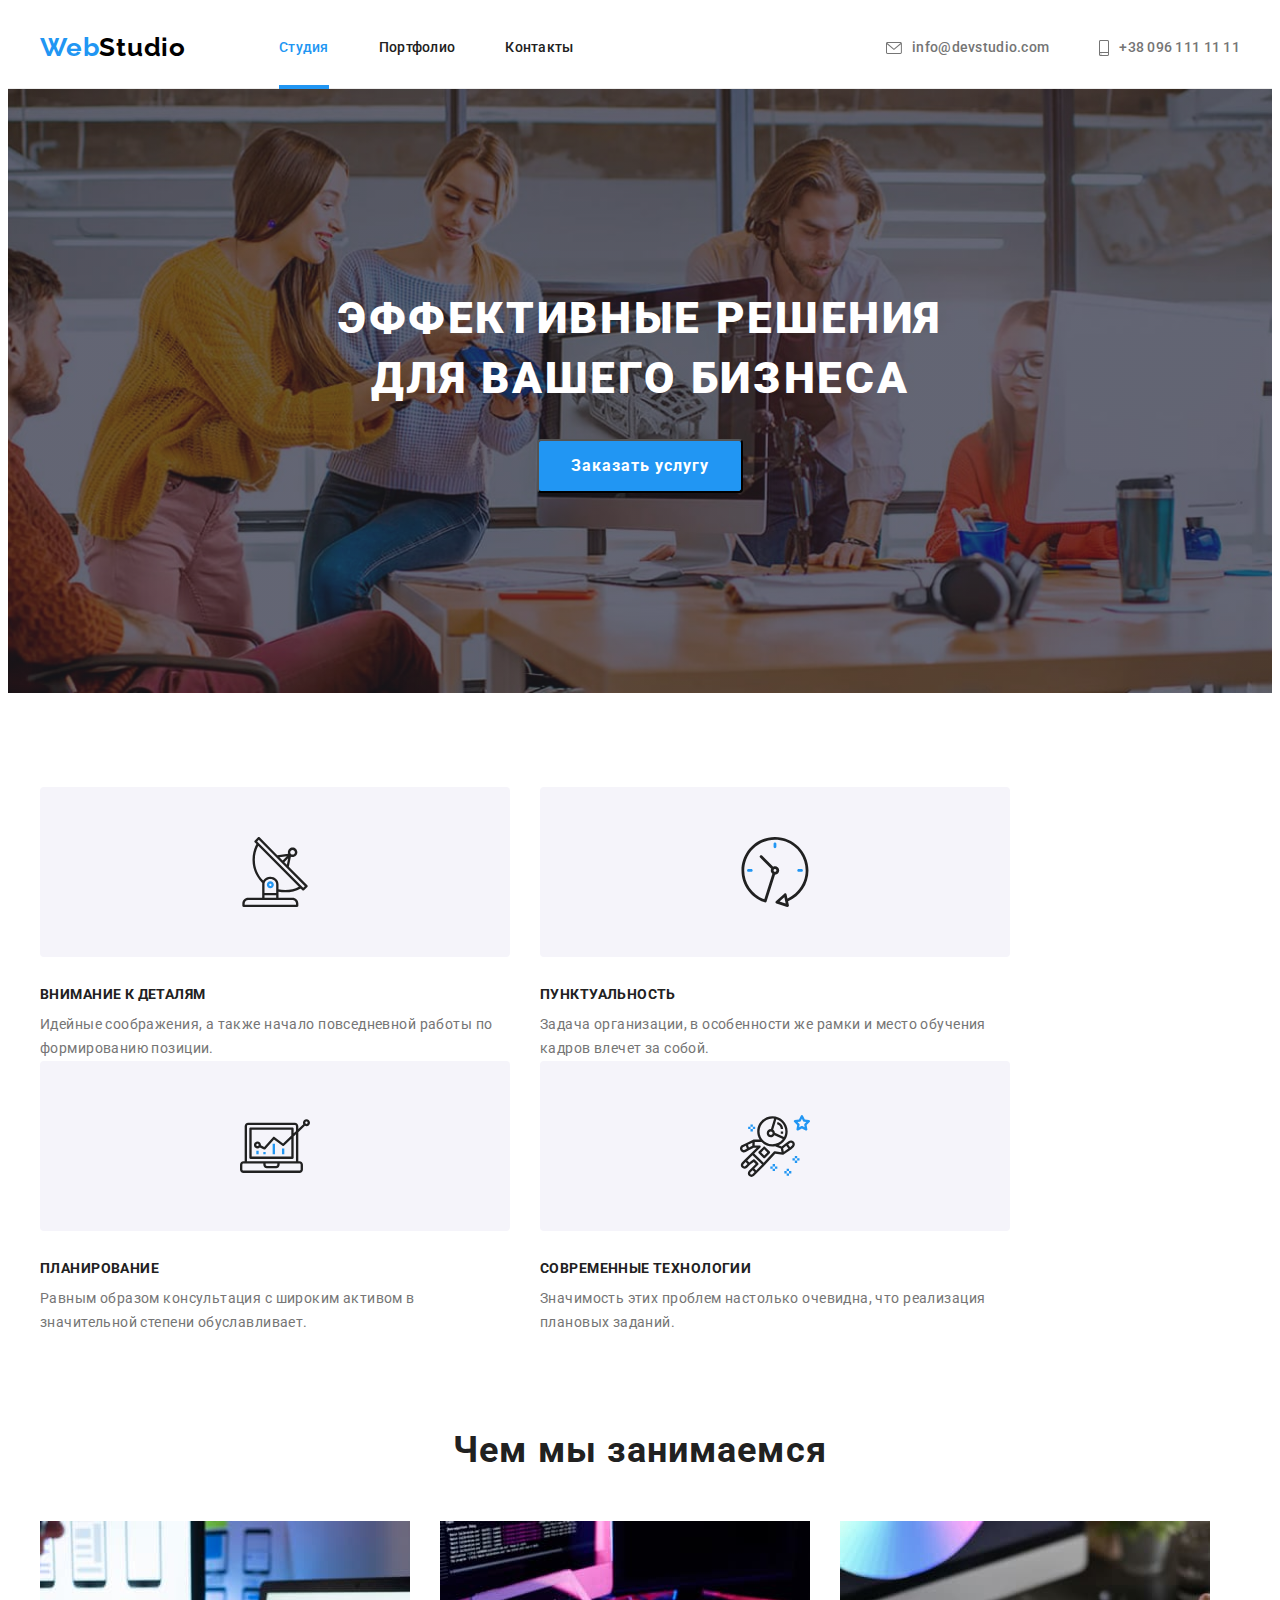
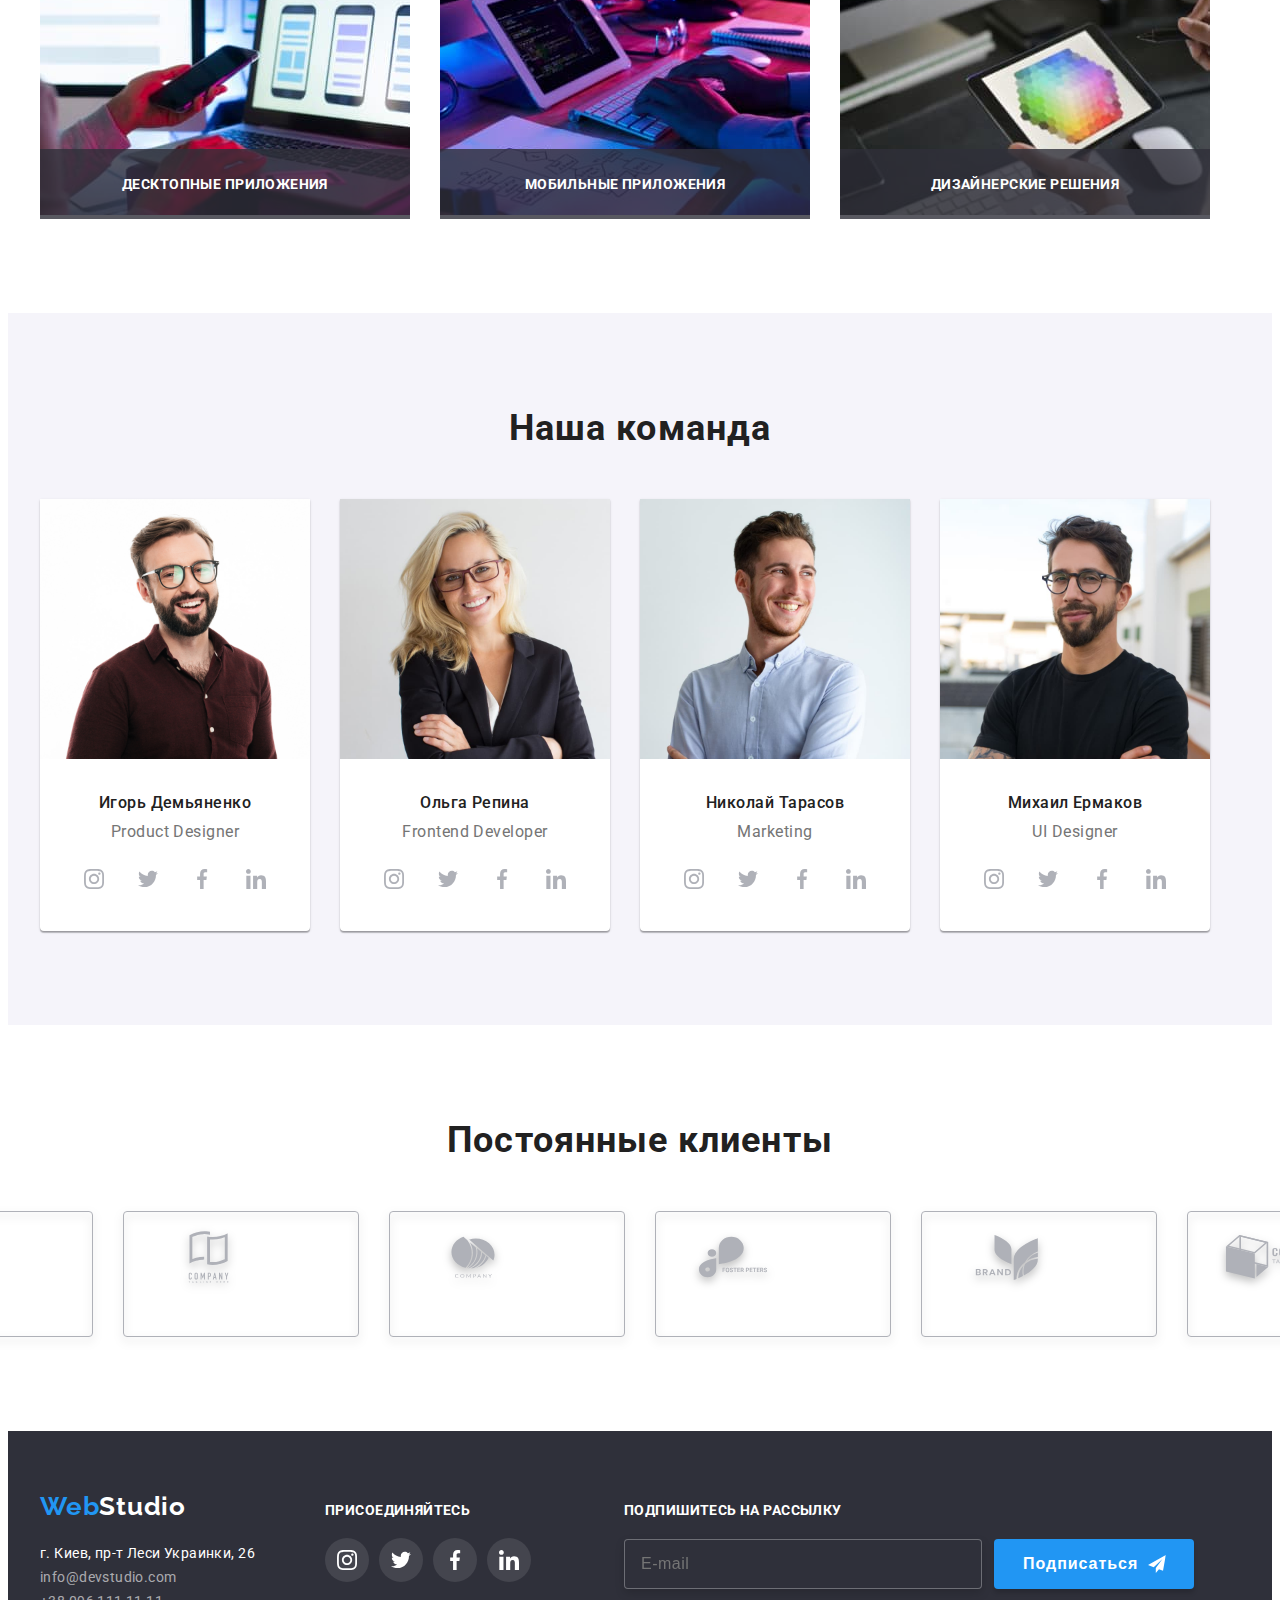
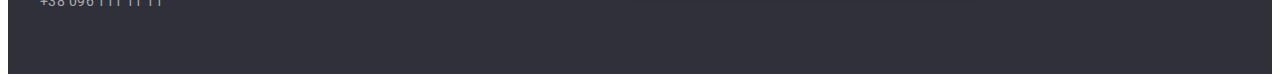
==== index.html @ 53270a5e "HW7begining" ====
<!DOCTYPE html>
<html lang="ru">
  <head>
    <meta charset="UTF-8" />
    <meta http-equiv="X-UA-Compatible" content="IE=edge" />
    <meta name="viewport" content="width=device-width, initial-scale=1.0" />
    <title>Git rules!</title>
    <link rel="preconnect" href="https://fonts.googleapis.com" />
    <link rel="preconnect" href="https://fonts.gstatic.com" crossorigin />
    <link
      href="https://fonts.googleapis.com/css2?family=Raleway:wght@700&family=Roboto:wght@400;500;700;900&display=swap"
      rel="stylesheet"
    />
    <link
      rel="stylesheet"
      href="https://cdnjs.cloudflare.com/ajax/libs/modern-normalize/1.1.0/modern-normalize.min.css"
      integrity="sha512-wpPYUAdjBVSE4KJnH1VR1HeZfpl1ub8YT/NKx4PuQ5NmX2tKuGu6U/JRp5y+Y8XG2tV+wKQpNHVUX03MfMFn9Q=="
      crossorigin="anonymous"
      referrerpolicy="no-referrer"
    />
    <link rel="stylesheet" href="./css/style.css" />
  </head>

  <body>
    <header class="header">
      <div class="container">
        <nav class="header-navigation">
          <a lang="en" href="" class="header-logo-web link"
            >Web<span class="header-logo-studio link">Studio</span>
          </a>
          <ul class="header-list list">
            <li class="header-item"><a class="header-studio link" href="">Студия</a></li>
            <li class="header-item">
              <a class="header-potfolio link" href="./portfolio.html">Портфолио</a>
            </li>
            <li class="header-item"><a class="header-contact link" href="">Контакты</a></li>
          </ul>
        </nav>
        <ul class="header-right list">
          <li class="header-right-item">
            <a class="header-email link" href="mailto:info@devstudio.com">
              <svg class="header-icons" width="16" height="12">
                <use class="envelope" href="./images/icons.svg#icon-envelope"></use>
              </svg>
              info@devstudio.com</a
            >
          </li>
          <li class="header-right-item">
            <a class="header-tel link" href="tel:+380961111111">
              <svg class="header-icons" width="10" height="16">
                <use class="smartphone" href="./images/icons.svg#icon-smartphone"></use>
              </svg>
              +38 096 111 11 11</a
            >
          </li>
        </ul>
      </div>
    </header>
    <main>
      <section class="hero">
        <h1 class="hero-title">Эффективные решения для вашего бизнеса</h1>
        <button class="hero-button" type="button" data-modal-open>Заказать услугу</button>
      </section>
      <section class="peculiarities">
        <div class="container">
          <ul class="peculiarities-list">
            <li class="peculiarities-main list">
              <div class="icons-peculiarities list">
                <svg class="icons">
                  <use class="antenna" href="./images/icons.svg#icon-antenna"></use>
                </svg>
              </div>
              <h3 class="peculiarities-main-title">Внимание к деталям</h3>
              <p class="peculiarities-main-title-org">
                Идейные соображения, а также начало повседневной работы по формированию позиции.
              </p>
            </li>
            <li class="peculiarities-main list">
              <div class="icons-peculiarities list">
                <svg class="icons">
                  <use class="clock" href="./images/icons.svg#icon-clock"></use>
                </svg>
              </div>
              <h3 class="peculiarities-main-title">Пунктуальность</h3>
              <p class="peculiarities-main-title-org">
                Задача организации, в особенности же рамки и место обучения кадров влечет за собой.
              </p>
            </li>
            <li class="peculiarities-main list">
              <div class="icons-peculiarities list">
                <svg class="icons">
                  <use class="diagram" href="./images/icons.svg#icon-diagram"></use>
                </svg>
              </div>
              <h3 class="peculiarities-main-title">Планирование</h3>
              <p class="peculiarities-main-title-org">
                Равным образом консультация с широким активом в значительной степени обуславливает.
              </p>
            </li>
            <li class="peculiarities-main list">
              <div class="icons-peculiarities list">
                <svg class="icons">
                  <use class="astronaut" href="./images/icons.svg#icon-astronaut"></use>
                </svg>
              </div>
              <h3 class="peculiarities-main-title">Современные технологии</h3>
              <p class="peculiarities-main-title-org">
                Значимость этих проблем настолько очевидна, что реализация плановых заданий.
              </p>
            </li>
          </ul>
        </div>
      </section>
      <section class="doing">
        <div class="container">
          <h2 class="doing-title">Чем мы занимаемся</h2>
          <ul class="doing-image list">
            <li class="doing-image-pictures">
              <img src="./images/doing/img1.jpg" alt="Разработка сайта" width="370" height="294" />
              <h3 class="doing-kind">Десктопные приложения</h3>
            </li>
            <li class="doing-image-pictures">
              <img src="./images/doing/img2.jpg" alt="Дизайн" width="370" height="294" />
              <h3 class="doing-kind">Мобильные приложения</h3>
            </li>
            <li class="doing-image-pictures">
              <img src="./images/doing/img3.jpg" alt="Графика и цвет" width="370" height="294" />
              <h3 class="doing-kind">Дизайнерские решения</h3>
            </li>
          </ul>
        </div>
      </section>
      <section class="team">
        <div class="container">
          <h2 class="team-title">Наша команда</h2>
          <ul class="team-worker list">
            <li class="team-worker-about">
              <img
                class="cards-workers"
                src="./images/team/demyanenko.jpg"
                alt="Игорь Демьяненко"
                width="270"
                height="260"
              />
              <div class="name-function-worker">
                <h3 class="team-worker-about-name">Игорь Демьяненко</h3>
                <p class="team-worker-function" lang="en">Product Designer</p>
                <ul class="worker-socials">
                  <li class="socials-item list">
                    <a class="socials-link link" href="">
                      <svg class="socials-icons" width="20" height="20">
                        <use class="instagram" href="./images/icons.svg#icon-instagram"></use>
                      </svg>
                    </a>
                  </li>
                  <li class="socials-item list">
                    <a class="socials-link link" href="">
                      <svg class="socials-icons" width="20" height="20">
                        <use class="twitter" href="./images/icons.svg#icon-twitter"></use>
                      </svg>
                    </a>
                  </li>
                  <li class="socials-item list">
                    <a class="socials-link link" href="">
                      <svg class="socials-icons" width="20" height="20">
                        <use class="facebook" href="./images/icons.svg#icon-facebook"></use>
                      </svg>
                    </a>
                  </li>
                  <li class="socials-item list">
                    <a class="socials-link link" href="">
                      <svg class="socials-icons" width="20" height="20">
                        <use class="linkedin" href="./images/icons.svg#icon-linkedin"></use>
                      </svg>
                    </a>
                  </li>
                </ul>
              </div>
            </li>
            <li class="team-worker-about">
              <img
                class="cards-workers"
                src="./images/team/repina.jpg"
                alt="Ольга Репина"
                width="270"
                height="260"
              />
              <div class="name-function-worker">
                <h3 class="team-worker-about-name">Ольга Репина</h3>
                <p class="team-worker-function" lang="en">Frontend Developer</p>
                <ul class="worker-socials">
                  <li class="socials-item list">
                    <a class="socials-link link" href="">
                      <svg class="socials-icons" width="20" height="20">
                        <use class="instagram" href="./images/icons.svg#icon-instagram"></use>
                      </svg>
                    </a>
                  </li>
                  <li class="socials-item list">
                    <a class="socials-link link" href="">
                      <svg class="socials-icons" width="20" height="20">
                        <use class="twitter" href="./images/icons.svg#icon-twitter"></use>
                      </svg>
                    </a>
                  </li>
                  <li class="socials-item list">
                    <a class="socials-link link" href="">
                      <svg class="socials-icons" width="20" height="20">
                        <use class="facebook" href="./images/icons.svg#icon-facebook"></use>
                      </svg>
                    </a>
                  </li>
                  <li class="socials-item list">
                    <a class="socials-link link" href="">
                      <svg class="socials-icons" width="20" height="20">
                        <use class="linkedin" href="./images/icons.svg#icon-linkedin"></use>
                      </svg>
                    </a>
                  </li>
                </ul>
              </div>
            </li>
            <li class="team-worker-about">
              <img
                class="cards-workers"
                src="./images/team/tarasov.jpg"
                alt="Николай Тарасов"
                width="270"
                height="260"
              />
              <div class="name-function-worker">
                <h3 class="team-worker-about-name">Николай Тарасов</h3>
                <p class="team-worker-function" lang="en">Marketing</p>
                <ul class="worker-socials">
                  <li class="socials-item list">
                    <a class="socials-link link" href="">
                      <svg class="socials-icons" width="20" height="20">
                        <use class="instagram" href="./images/icons.svg#icon-instagram"></use>
                      </svg>
                    </a>
                  </li>
                  <li class="socials-item list">
                    <a class="socials-link link" href="">
                      <svg class="socials-icons" width="20" height="20">
                        <use class="twitter" href="./images/icons.svg#icon-twitter"></use>
                      </svg>
                    </a>
                  </li>
                  <li class="socials-item list">
                    <a class="socials-link link" href="">
                      <svg class="socials-icons" width="20" height="20">
                        <use class="facebook" href="./images/icons.svg#icon-facebook"></use>
                      </svg>
                    </a>
                  </li>
                  <li class="socials-item list">
                    <a class="socials-link link" href="">
                      <svg class="socials-icons" width="20" height="20">
                        <use class="linkedin" href="./images/icons.svg#icon-linkedin"></use>
                      </svg>
                    </a>
                  </li>
                </ul>
              </div>
            </li>
            <li class="team-worker-about">
              <img
                class="cards-workers"
                src="./images/team/ermakov.jpg"
                alt="Михаил Ермаков"
                width="270"
                height="260"
              />
              <div class="name-function-worker">
                <h3 class="team-worker-about-name">Михаил Ермаков</h3>
                <p class="team-worker-function" lang="en">UI Designer</p>
                <ul class="worker-socials">
                  <li class="socials-item list">
                    <a class="socials-link link" href="">
                      <svg class="socials-icons" width="20" height="20">
                        <use class="instagram" href="./images/icons.svg#icon-instagram"></use>
                      </svg>
                    </a>
                  </li>
                  <li class="socials-item list">
                    <a class="socials-link link" href="">
                      <svg class="socials-icons" width="20" height="20">
                        <use class="twitter" href="./images/icons.svg#icon-twitter"></use>
                      </svg>
                    </a>
                  </li>
                  <li class="socials-item list">
                    <a class="socials-link link" href="">
                      <svg class="socials-icons" width="20" height="20">
                        <use class="facebook" href="./images/icons.svg#icon-facebook"></use>
                      </svg>
                    </a>
                  </li>
                  <li class="socials-item list">
                    <a class="socials-link link" href="">
                      <svg class="socials-icons" width="20" height="20">
                        <use class="linkedin" href="./images/icons.svg#icon-linkedin"></use>
                      </svg>
                    </a>
                  </li>
                </ul>
              </div>
            </li>
          </ul>
        </div>
      </section>
      <section class="clients">
        <div class="container">
          <h2 class="clients-title">Постоянные клиенты</h2>
          <ul class="clients-icons list">
            <li class="clients-icons-cards">
              <a class="clients-icons-number" href="">
                <svg class="clients-icons-number-cards">
                  <use class="one" href="./images/icons.svg#icon-one"></use>
                </svg>
              </a>
            </li>
            <li class="clients-icons-cards">
              <a class="clients-icons-number" href="">
                <svg class="clients-icons-number-cards">
                  <use class="two" href="./images/icons.svg#icon-two"></use>
                </svg>
              </a>
            </li>
            <li class="clients-icons-cards">
              <a class="clients-icons-number" href="">
                <svg class="clients-icons-number-cards">
                  <use class="three" href="./images/icons.svg#icon-three"></use>
                </svg>
              </a>
            </li>
            <li class="clients-icons-cards">
              <a class="clients-icons-number" href="">
                <svg class="clients-icons-number-cards">
                  <use class="four" href="./images/icons.svg#icon-four"></use>
                </svg>
              </a>
            </li>
            <li class="clients-icons-cards">
              <a class="clients-icons-number" href="">
                <svg class="clients-icons-number-cards">
                  <use class="five" href="./images/icons.svg#icon-five"></use>
                </svg>
              </a>
            </li>
            <li class="clients-icons-cards">
              <a class="clients-icons-number" href="">
                <svg class="clients-icons-number-cards">
                  <use class="six" href="./images/icons.svg#icon-six"></use>
                </svg>
              </a>
            </li>
          </ul>
        </div>
      </section>
    </main>
    <footer class="footer">
      <div class="footer-logo-together container">
        <div class="footer-logo">
          <a lang="en" href="" class="footer-logo-web link"
            >Web<span class="footer-logo-studio link">Studio</span>
          </a>
          <address class="footer-adress">
            <ul class="footer-adress list">
              <li class="footer-item">
                <a
                  class="footer-adress-map link"
                  href="https://goo.gl/maps/Y9BvovTNRjRQ5Cvj7"
                  target="_blank"
                  rel="noreferrer noopener"
                  >г. Киев, пр-т Леси Украинки, 26</a
                >
              </li>
              <li class="footer-item">
                <a class="footer-email link" href="mailto:info@devstudio.com">info@devstudio.com</a>
              </li>
              <li class="footer-item">
                <a class="footer-tel link" href="tel:+380961111111">+38 096 111 11 11</a>
              </li>
            </ul>
          </address>
        </div>
        <div class="footer-together">
          <p class="together-title">присоединяйтесь</p>
          <ul class="together-socials">
            <li class="together-item list">
              <a class="together-link link" href="">
                <svg class="together-icons" width="20" height="20">
                  <use class="instagram" href="./images/icons.svg#icon-instagram"></use>
                </svg>
              </a>
            </li>
            <li class="together-item list">
              <a class="together-link link" href="">
                <svg class="together-icons" width="20" height="20">
                  <use class="twitter" href="./images/icons.svg#icon-twitter"></use>
                </svg>
              </a>
            </li>
            <li class="together-item list">
              <a class="together-link link" href="">
                <svg class="together-icons" width="20" height="20">
                  <use class="facebook" href="./images/icons.svg#icon-facebook"></use>
                </svg>
              </a>
            </li>
            <li class="together-item list">
              <a class="together-link link" href="">
                <svg class="together-icons" width="20" height="20">
                  <use class="linkedin" href="./images/icons.svg#icon-linkedin"></use>
                </svg>
              </a>
            </li>
          </ul>
        </div>
        <div class="subscribe">
          <p class="subscribe-text">Подпишитесь на рассылку</p>
          <div class="subscribe-contact">
            <input type="email" class="subscribe-email" placeholder="E-mail" />
            <button type="submit" class="subscribe-button">
              Подписаться
              <svg class="subscribe-icons" width="24" height="24">
                <use class="telegramsend" href="./images/icons.svg#icon-telegramsend"></use>
              </svg>
            </button>
          </div>
        </div>
      </div>
    </footer>
    <div class="backdrop is-hidden" data-modal is-hidden>
      <div class="modal">
        <button type="button" class="open" data-modal-close>
          <svg class="open-modal">
            <use class="icon-close" href="./images/icons.svg#icon-close"></use>
          </svg>
        </button>
        <form action="#" class="modal-form">
          <p class="modal-text">Оставьте свои данные, мы вам перезвоним</p>
          <div class="modal-form-field">
            <label for="input-name" class="modal-form-label">Имя</label>
            <span class="input-wrap">
              <input type="text" id="input-name" class="modal-form-input" name="user-name" />
              <svg class="modal-form-icon">
                <use class="modal-form-person" href="./images/icons.svg#icon-person"></use>
              </svg>
            </span>
          </div>
          <div class="modal-form-field">
            <label for="input-tel" class="modal-form-label">Телефон</label>
            <span class="input-wrap">
              <input type="tel" id="input-tel" class="modal-form-input" name="user-tel" />
              <svg class="modal-form-icon">
                <use class="modal-form-phone" href="./images/icons.svg#icon-phone"></use>
              </svg>
            </span>
          </div>
          <div class="modal-form-field">
            <label for="input-email" class="modal-form-label">Почта</label>
            <span class="input-wrap">
              <input type="email" id="input-email" class="modal-form-input" name="user-email" />
              <svg class="modal-form-icon">
                <use class="modal-form-email" href="./images/icons.svg#icon-email"></use>
              </svg>
            </span>
          </div>
          <div class="modal-form-field">
            <label for="comment" class="modal-form-comment">Комментарий</label>
            <textarea
              name="modal-comment"
              id="comment"
              placeholder="Введите текст"
              class="modal-comment"
            ></textarea>
          </div>
          <div class="modal-form-checkbox">
            <input type="checkbox" id="check" name="policy" class="checkbox" />
            <label for="check" class="check">
              <span class="icon-check">
                <svg class="modal-icon-check" width="11" height="8">
                  <use class="modal-check" href="./images/icons.svg#icon-vector"></use>
                </svg>
              </span>
              Соглашаюсь с рассылкой и принимаю
              <a href="" class="check-contract">Условия договора</a></label
            >
          </div>
          <button type="submit" class="modal-button-submit">Отправить</button>
        </form>
      </div>
    </div>
    <script src="./js/modal.js"></script>
  </body>
</html>
---- css/style.css ----
:root {
  --main-title-colore: #ffffff;
  --second-title-color: #212121;
  --main-text-color: #757575;
  --accent-color: #2196f3;
  --timing-function: cubic-bezier(0.4, 0, 0.2, 1);
  --time: 250ms;
}
body {
  font-family: 'Roboto', sans-serif;
  color: var(--main-text-color);
}
p,
h1,
h2,
h3,
h4,
h5,
h6,
ul {
  margin-top: 0;
  margin-bottom: 0;
}
ul {
  padding-left: 0;
}
.list {
  list-style: none;
}
.link {
  text-decoration: none;
}
.container {
  width: 1200px;
  padding-left: 15px;
  padding-right: 15px;
  margin: 0 auto;
}
/*-----HEADER--- */
.header {
  border-bottom: 1px solid #ececec;
}
.header .container {
  display: flex;
  align-items: center;
  padding-top: 0;
  padding-bottom: 0;
}
.header-navigation {
  display: flex;
  align-items: center;
}
.header-list {
  display: flex;
  margin-left: 93px;
}
.header-right {
  display: flex;
  margin-left: auto;
}
.header-list .header-item:not(:last-child) {
  margin-right: 50px;
}
.header-item .link {
  display: block;
  padding-top: 32px;
  padding-bottom: 32px;
}
.header-potfolio:hover,
.header-potfolio:focus,
.header-contact:hover,
.header-contact:focus,
.header-studio-second:hover,
.header-studio-second:focus {
  color: var(--accent-color);
}
.header-potfolio,
.header-contact,
.header-studio-second {
  transition: color var(--time) var(--timing-function);
}
.header-right .header-right-item + .header-right-item {
  margin-left: 50px;
}
.header-logo-web {
  font-family: Raleway;
  font-weight: 700;
  font-size: 26px;
  padding-top: 24px;
  padding-bottom: 25px;
  line-height: 1.19;
  letter-spacing: 0.03em;
  color: #2196f3;
}
.header-logo-studio {
  font-family: Raleway;
  font-weight: 700;
  font-size: 26px;
  padding-top: 24px;
  padding-bottom: 25px;
  line-height: 1.19;
  letter-spacing: 0.03em;
  color: #000000;
}
.header-studio {
  position: relative;
  font-weight: 500;
  font-size: 14px;
  line-height: 1.14;
  padding-top: 32px;
  padding-bottom: 32px;
  letter-spacing: 0.02em;
  color: #2196f3;
}
.header-studio::after {
  content: '';
  position: absolute;
  left: 0px;
  bottom: -1px;
  display: block;
  width: 100%;
  height: 4px;
  background-color: var(--accent-color);
}
.header-studio-second {
  font-weight: 500;
  font-size: 14px;
  padding-top: 32px;
  padding-bottom: 32px;
  line-height: 1.14;
  letter-spacing: 0.02em;
  color: #212121;
}
.header-potfolio {
  font-weight: 500;
  font-size: 14px;
  padding-top: 32px;
  padding-bottom: 32px;
  line-height: 1.14;
  letter-spacing: 0.02em;
  color: #212121;
}
.header-potfolio-second {
  position: relative;
  font-weight: 500;
  font-size: 14px;
  padding-top: 32px;
  padding-bottom: 32px;
  line-height: 1.14;
  letter-spacing: 0.02em;
  color: #2196f3;
}
.header-potfolio-second::after {
  content: '';
  position: absolute;
  left: 0px;
  bottom: -1px;
  display: block;
  width: 100%;
  height: 4px;
  background-color: var(--accent-color);
}
.header-contact {
  font-weight: 500;
  font-size: 14px;
  line-height: 1.14;
  letter-spacing: 0.02em;
  color: #212121;
}
.envelope {
  display: block;
  fill: var(--main-text-color);
  transition: fill var(--time) var(--timing-function);
}
.smartphone {
  display: block;
  fill: var(--main-text-color);
  transition: fill var(--time) var(--timing-function);
}
.header-icons {
  margin-right: 10px;
}
.header-email {
  display: flex;
  align-items: center;
  font-weight: 500;
  font-size: 14px;
  line-height: 1.14;
  letter-spacing: 0.02em;
  color: #757575;
  padding-top: 32px;
  padding-bottom: 32px;
  transition: color var(--time) var(--timing-function);
}
.header-email:hover,
.header-email:focus,
.header-email:hover .envelope,
.header-email:focus .envelope {
  color: var(--accent-color);
  fill: currentColor;
}
.header-tel {
  display: flex;
  align-items: center;
  font-weight: 500;
  font-size: 14px;
  line-height: 1.14;
  letter-spacing: 0.02em;
  color: #757575;
  padding-top: 32px;
  padding-bottom: 32px;
  transition: color var(--time) var(--timing-function);
}
.header-tel:hover,
.header-tel:focus,
.header-tel:hover .smartphone,
.header-tel:focus .smartphone {
  color: var(--accent-color);
  fill: currentColor;
}
/*----HERO----*/
.hero {
  max-width: 1600px;
  padding-top: 200px;
  padding-bottom: 200px;
  background-image: linear-gradient(rgba(47, 48, 58, 0.4), rgba(47, 48, 58, 0.4)),
    url(../images/hero.jpg);
  background-repeat: no-repeat;
  background-position: center;
  background-size: cover;
  margin-left: auto;
  margin-right: auto;
}
.hero-title {
  font-weight: 900;
  font-size: 44px;
  line-height: 1.36;
  display: block;
  text-align: center;
  width: 696px;
  height: 120px;
  margin-left: auto;
  margin-right: auto;
  margin-bottom: 30px;
  justify-content: center;
  letter-spacing: 0.06em;
  text-transform: uppercase;
  color: var(--main-title-colore);
}
.hero-button {
  background-color: #2196f3;
  font-weight: 700;
  font-size: 16px;
  line-height: 1.87;
  display: block;
  margin-left: auto;
  margin-right: auto;
  text-align: center;
  justify-content: center;
  padding: 10px 32px;
  letter-spacing: 0.06em;
  color: var(--main-title-colore);
  border-radius: 4px;
  cursor: pointer;
  font-family: inherit;
  transition: background-color var(--time) var(--timing-function);
}
.hero-button:hover,
.hero-button:focus {
  background-color: #188ce8;
}
/*-----Peculiarities-----*/
.peculiarities {
  padding-top: 94px;
  padding-bottom: 94px;
}
.peculiarities-list {
  display: flex;
  flex-wrap: wrap;
  margin-left: -30px;
}
.peculiarities-list > .peculiarities-main {
  flex-basis: calc(100% / 4 - 30px);
  margin-left: 30px;
}
.icons-peculiarities {
  display: flex;
  height: 120px;
  width: 270px;
  align-items: center;
  justify-content: center;
  border-radius: 4px;
  background-color: #f5f4fa;
  padding: 25px 100px;
  margin-bottom: 30px;
}
.icons {
  display: block;
  width: 70px;
  height: 70px;
}
.peculiarities-main-title {
  font-weight: 700;
  font-size: 14px;
  line-height: 1.14;
  margin-bottom: 10px;
  letter-spacing: 0.03em;
  text-transform: uppercase;
  color: var(--second-title-color);
}
.peculiarities-main-title-org {
  font-size: 14px;
  line-height: 1.71;
  letter-spacing: 0.03em;
}
/*----MAIN-BUTTONS-AND-PROJECTS----*/
.main-buttons {
  padding-top: 94px;
  padding-bottom: 94px;
}
.main-buttons-list {
  display: flex;
  align-items: center;
  justify-content: center;
  margin-bottom: 50px;
}
.main-buttons-item:not(:first-child) {
  margin-left: 8px;
}
.main-buttons-item {
  transition: box-shadow var(--time) var(--timing-function);
}
.main-button-all {
  background-color: #2196f3;
  font-weight: 500;
  font-size: 16px;
  padding: 6px 22px;
  line-height: 1.62;
  text-align: center;
  letter-spacing: 0.03em;
  border-radius: 4px;
  border: 0px;
  color: #ffffff;
  cursor: pointer;
  font-family: inherit;
}
.main-button-other {
  background-color: #f5f4fa;
  font-family: inherit;
  font-weight: 500;
  font-size: 16px;
  padding: 6px 22px;
  line-height: 1.62;
  text-align: center;
  letter-spacing: 0.03em;
  border: 0px;
  border-radius: 4px;
  color: var(--second-title-color);
  cursor: pointer;
  transition: color var(--time) var(--timing-function);
  transition: background-color var(--time) var(--timing-function);
}
.main-buttons-item:hover,
.main-buttons-item:focus {
  box-shadow: 0px 3px 1px rgba(0, 0, 0, 0.1), 0px 1px 2px rgba(0, 0, 0, 0.08),
    0px 2px 2px rgba(0, 0, 0, 0.12);
}
.main-button-other:hover,
.main-button-other:focus {
  color: var(--main-title-colore);
  background-color: var(--accent-color);
}
.projects-list {
  display: flex;
  flex-wrap: wrap;
  margin-left: -30px;
  margin-top: -30px;
}
.projects-list .projects-information {
  flex-basis: calc (100% / 3 - 30px);
  margin-left: 30px;
  margin-top: 30px;
}
.projects-cards {
  display: block;
  max-width: 100%;
}
.cards-name {
  padding: 20px 24px;
  border-right: 1px solid #eeeeee;
  border-bottom: 1px solid #eeeeee;
  border-left: 1px solid #eeeeee;
}
.projects-name {
  font-weight: 700;
  font-size: 18px;
  line-height: 2;
  letter-spacing: 0.06em;
  color: var(--second-title-color);
}
.projects-type {
  font-size: 16px;
  line-height: 1.87;
  letter-spacing: 0.03em;
  color: var(--main-text-color);
}
.projects-information-link {
  display: block;
  transition: box-shadow var(--time) var(--timing-function);
}
.projects-information-link:hover,
.projects-information-link:focus {
  box-shadow: 0px 1px 1px rgba(0, 0, 0, 0.12), 0px 4px 4px rgba(0, 0, 0, 0.06),
    1px 4px 6px rgba(0, 0, 0, 0.16);
}
.projects-cards-text {
  position: relative;
  overflow: hidden;
}
.projects-information-text {
  position: absolute;
  top: 0;
  height: 100%;
  font-size: 18px;
  line-height: 1.56;
  letter-spacing: 0.03em;
  color: var(--main-title-colore);
  background-color: rgba(33, 150, 243, 0.9);
  padding: 63px 24px;
  overflow: auto;
  transform: translateY(100%);
  transition: transform var(--time) var(--timing-function);
}
.projects-information-link:hover .projects-information-text {
  transform: translateY(0%);
}
/*----DOING-----*/
.doing {
  padding-bottom: 94px;
}
.doing-title {
  font-weight: 700;
  font-size: 36px;
  margin-bottom: 50px;
  line-height: 1.17;
  text-align: center;
  letter-spacing: 0.03em;
  color: var(--second-title-color);
}
.doing-image {
  display: flex;
}
.doing-image .doing-image-pictures:not(:first-child) {
  margin-left: 30px;
}
.doing-image-pictures {
  position: relative;
  display: block;
}
.doing-kind {
  position: absolute;
  bottom: 0;
  display: flex;
  justify-content: center;
  align-items: center;
  font-weight: 700;
  font-size: 14px;
  line-height: 16px;
  text-align: center;
  letter-spacing: 0.03em;
  text-transform: uppercase;
  color: var(--main-title-colore);
  background-color: rgba(47, 48, 58, 0.8);
  width: 370px;
  height: 70px;
}
/*---TEAM----*/
.team {
  padding-top: 94px;
  padding-bottom: 94px;
  background: #f5f4fa;
}
.team-title,
.clients-title {
  font-weight: 700;
  font-size: 36px;
  margin-bottom: 50px;
  line-height: 1.17;
  text-align: center;
  letter-spacing: 0.03em;
  color: var(--second-title-color);
}
.team-worker {
  display: flex;
}
.team-worker .team-worker-about:not(:first-child) {
  margin-left: 30px;
}
.team-worker-about {
  background: #ffffff;
  box-shadow: 0px 1px 3px rgba(0, 0, 0, 0.12), 0px 1px 1px rgba(0, 0, 0, 0.14),
    0px 2px 1px rgba(0, 0, 0, 0.2);
  border-radius: 0px 0px 4px 4px;
}
.name-function-worker {
  padding-top: 30px;
  padding-bottom: 30px;
}
.team-worker-about-name {
  font-weight: 500;
  font-size: 16px;
  margin-bottom: 10px;
  line-height: 1.19;
  text-align: center;
  letter-spacing: 0.03em;
  color: var(--second-title-color);
}
.team-worker-function {
  font-size: 16px;
  line-height: 1.19;
  text-align: center;
  letter-spacing: 0.03em;
  margin-bottom: 16px;
}
.worker-socials {
  display: flex;
  justify-content: center;
}
.socials-item:not(:last-child) {
  margin-right: 10px;
}
.socials-icons {
  fill: #afb1b8;
  transition: fill var(--time) var(--timing-function);
}
.socials-link:hover .socials-icons,
.socials-link:focus .socials-icons {
  fill: var(--main-title-colore);
}
.socials-link:hover,
.socials-link:focus {
  background-color: var(--accent-color);
}
.socials-item {
  width: 44px;
  height: 44px;
}
.socials-link {
  display: flex;
  align-items: center;
  justify-content: center;
  width: 100%;
  height: 100%;
  border-radius: 50%;
  background-color: #ffffff;
  transition: background-color var(--time) var(--timing-function);
}
.clients {
  padding-top: 94px;
  padding-bottom: 94px;
}
.clients-icons {
  display: flex;
  justify-content: center;
  align-items: center;
}
.clients-icons > .clients-icons-cards:not(:first-child) {
  margin-left: 30px;
}
.clients-icons-number {
  display: block;
  width: 170px;
  height: 92px;
  padding: 16px 32px;
  border: 1px solid #afb1b8;
  filter: drop-shadow(0px 4px 4px rgba(0, 0, 0, 0.25));
  border-radius: 4px;
  transition: border-color var(--time) var(--timing-function);
}
.one,
.two,
.three,
.four,
.five,
.six {
  transition: fill var(--time) var(--timing-function);
}
.clients-icons-number-cards {
  display: block;
  width: 106px;
  height: 60px;
  fill: #afb1b8;
}
.clients-icons-number:hover,
.clients-icons-number:focus {
  border-color: var(--accent-color);
}
.clients-icons-number:hover .one,
.clients-icons-number:hover .two,
.clients-icons-number:hover .three,
.clients-icons-number:hover .four,
.clients-icons-number:hover .five,
.clients-icons-number:hover .six,
.clients-icons-number:focus .one,
.clients-icons-number:focus .two,
.clients-icons-number:focus .three,
.clients-icons-number:focus .four,
.clients-icons-number:focus .five,
.clients-icons-number:focus .six {
  fill: var(--accent-color);
}

/*----FOOTER----*/
.footer {
  padding-top: 60px;
  padding-bottom: 60px;
  background-color: #2f303a;
}
.footer-logo-web {
  display: block;
  margin-bottom: 20px;
}
.footer-logo-web {
  font-family: Raleway;
  font-weight: 700;
  font-size: 26px;
  line-height: 1.19;
  letter-spacing: 0.03em;
  color: #2196f3;
}
.footer-logo-studio {
  font-family: Raleway;
  font-weight: 700;
  font-size: 26px;
  line-height: 1.19;
  letter-spacing: 0.03em;
  color: #ffffff;
}
.footer-adress {
  font-style: normal;
}
.footer-adress-map {
  font-size: 14px;
  line-height: 1.71;
  margin-bottom: 9px;
  letter-spacing: 0.03em;
  color: var(--main-title-colore);
}
.footer-email {
  font-size: 14px;
  line-height: 1.71;
  margin-bottom: 9px;
  letter-spacing: 0.03em;
  color: rgba(255, 255, 255, 0.6);
}
.footer-tel {
  font-size: 14px;
  line-height: 1.71;
  letter-spacing: 0.03em;
  color: rgba(255, 255, 255, 0.6);
}
.footer-logo-together {
  display: flex;
  align-items: baseline;
}
.footer-together {
  margin-left: 70px;
}
.together-title {
  font-weight: 700;
  font-size: 14px;
  line-height: 16px;
  letter-spacing: 0.03em;
  text-transform: uppercase;
  margin-bottom: 20px;
  color: var(--main-title-colore);
}
.together-socials {
  display: flex;
}
.together-item:not(:first-child) {
  margin-left: 10px;
}
.together-icons {
  fill: var(--main-title-colore);
}
.together-link {
  display: flex;
  align-items: center;
  justify-content: center;
  border-radius: 50%;
  background-color: #ffffff1a;
  width: 44px;
  height: 44px;
  justify-content: center;
  transition: background-color var(--time) var(--timing-function);
}
.together-link:hover,
.together-link:focus {
  background-color: var(--accent-color);
}
.subscribe {
  margin-left: 93px;
}
.subscribe-text {
  margin-bottom: 20px;
  font-weight: 700;
  font-size: 14px;
  line-height: 1.14;
  letter-spacing: 0.03em;
  text-transform: uppercase;
  color: var(--main-title-colore);
}
.subscribe-contact {
  display: flex;
}
.subscribe-email {
  width: 358px;
  height: 50px;
  font-size: 16px;
  line-height: 1.25;
  display: flex;
  align-items: center;
  letter-spacing: 0.03em;
  color: rgba(255, 255, 255, 0.6);
  border: 1px solid rgba(255, 255, 255, 0.3);
  box-sizing: border-box;
  filter: drop-shadow(0px 4px 4px rgba(0, 0, 0, 0.15));
  border-radius: 4px;
  background-color: #2f303a;
  padding: 15px 16px;
}
.subscribe-email:focus-within {
  border-color: var(--accent-color);
  outline: none;
}
.subscribe-button {
  width: 200px;
  height: 50px;
  margin-left: 12px;
  font-weight: bold;
  font-size: 16px;
  line-height: 1.87;
  display: flex;
  align-items: center;
  text-align: center;
  letter-spacing: 0.06em;
  color: var(--main-title-colore);
  background-color: var(--accent-color);
  box-shadow: 0px 4px 4px rgba(0, 0, 0, 0.15);
  border-radius: 4px;
  padding: 10px 28px 10px 29px;
  cursor: pointer;
  border: none;
}
.subscribe-icons {
  margin-left: 10px;
}
/*MODAL*/

.backdrop {
  position: fixed;
  height: 100vh;
  width: 100vw;
  top: 0;
  background-color: rgba(23, 26, 36, 0.2);
  transition: opacity var(--time) var(--timing-function),
    visibility var(--time) var(--timing-function);
}
.modal {
  position: absolute;
  width: 528px;
  min-height: 581px;
  left: 50%;
  top: 50%;
  transform: translate(-50%, -50%);
  padding: 40px;
  background-color: var(--main-title-colore);
  box-shadow: 0px 1px 3px rgba(0, 0, 0, 0.12), 0px 1px 1px rgba(0, 0, 0, 0.14),
    0px 2px 1px rgba(0, 0, 0, 0.2);
  border-radius: 4px;
}
.open {
  position: absolute;
  display: flex;
  justify-content: center;
  align-items: center;
  width: 30px;
  height: 30px;
  border: 1px solid #0000001a;
  border-radius: 50%;
  top: 14px;
  right: 14px;
  cursor: pointer;
  background-color: transparent;
  transition: fill var(--time) var(--timing-function);
}
.open-modal {
  display: block;
  justify-content: center;
  align-items: center;
  width: 18px;
  height: 18px;
}
.icon-close {
  position: absolute;
  padding: 6px;
  width: 11px;
  height: 11px;
}
.open:focus,
.open:hover {
  fill: var(--accent-color);
}
.backdrop.is-hidden {
  opacity: 0;
  visibility: hidden;
  pointer-events: none;
}
.modal-text {
  font-weight: 700;
  font-size: 20px;
  line-height: 1.15;
  text-align: center;
  letter-spacing: 0.03em;
  color: var(--second-title-color);
  margin-bottom: 12px;
}
.modal-form-input {
  width: 100%;
  height: 40px;
  border: 1px solid rgba(33, 33, 33, 0.2);
  box-sizing: border-box;
  border-radius: 4px;
  padding-left: 42px;
  transition: border-color var(--time) var(--timing-function);
}
.modal-form-icon {
  transition: fill var(--time) var(--timing-function);
}
.modal-form-input:focus-within {
  border-color: var(--accent-color);
  outline: none;
}
.modal-form-input:focus + .modal-form-icon {
  fill: var(--accent-color);
}
.modal-form-field {
  position: relative;
}
.modal-form .modal-form-field:not(:last-child) {
  margin-bottom: 10px;
}
.modal-form-label {
  font-size: 12px;
  line-height: 1.17;
  letter-spacing: 0.01em;
  color: var(--main-text-color);
  margin-bottom: 4px;
}
.input-wrap {
  display: block;
  position: relative;
}
.modal-form-icon {
  position: absolute;
  width: 18px;
  height: 18px;
  left: 12px;
  top: 50%;
  transform: translateY(-50%);
  fill: var(--second-title-color);
}
.modal-form-comment {
  font-size: 12px;
  line-height: 1.17;
  letter-spacing: 0.01em;
  color: var(--main-text-color);
}
.modal-comment:focus-within {
  border-color: var(--accent-color);
  outline: none;
}
.modal-comment {
  width: 100%;
  height: 120px;
  border: 1px solid rgba(33, 33, 33, 0.2);
  box-sizing: border-box;
  border-radius: 4px;
  resize: none;
  padding: 12px 16px;
  transition: border-color var(--time) var(--timing-function);
}
.modal-comment::placeholder {
  font-size: 12px;
  line-height: 1.67;
  letter-spacing: 0.01em;
  color: rgba(117, 117, 117, 0.5);
}
.check {
  display: flex;
  align-items: center;
  font-size: 14px;
  line-height: 1.71;
  letter-spacing: 0.03em;
  color: var(--main-text-color);
}
.check-contract {
  font-size: 14px;
  line-height: 1.71;
  letter-spacing: 0.03em;
  color: var(--accent-color);
  margin-left: 3px;
}
.icon-check {
  width: 16px;
  height: 15px;
  border: 2px solid var(--second-title-color);
  border-radius: 2px;
  display: flex;
  align-items: center;
  justify-content: center;
  margin-right: 7px;
}
.checkbox:checked + .check > .icon-check {
  background-color: var(--accent-color);
  border: none;
}
.checkbox:focus + .check > .icon-check {
  background-color: var(--accent-color);
  border: none;
}
.modal-icon-check {
  fill: #ffffff;
}
.checkbox {
  position: absolute;
  border: 0;
  overflow: hidden;
  clip: rect(0 0 0 0);
}
.modal-button-submit {
  width: 200px;
  height: 50px;
  background-color: var(--accent-color);
  cursor: pointer;
  box-shadow: 0px 4px 4px rgba(0, 0, 0, 0.15);
  border-radius: 4px;
  font-weight: 700;
  font-size: 16px;
  line-height: 1.87;
  display: flex;
  display: block;
  margin-left: auto;
  margin-right: auto;
  margin-top: 30px;
  align-items: center;
  text-align: center;
  letter-spacing: 0.06em;
  font-family: inherit;
  color: var(--main-title-colore);
  padding: 10px 55px 10px 56px;
  border: none;
  transition: background-color var(--time) var(--timing-function);
}
.modal-button-submit:focus,
.modal-button-submit:hover {
  background-color: #188ce8;
}
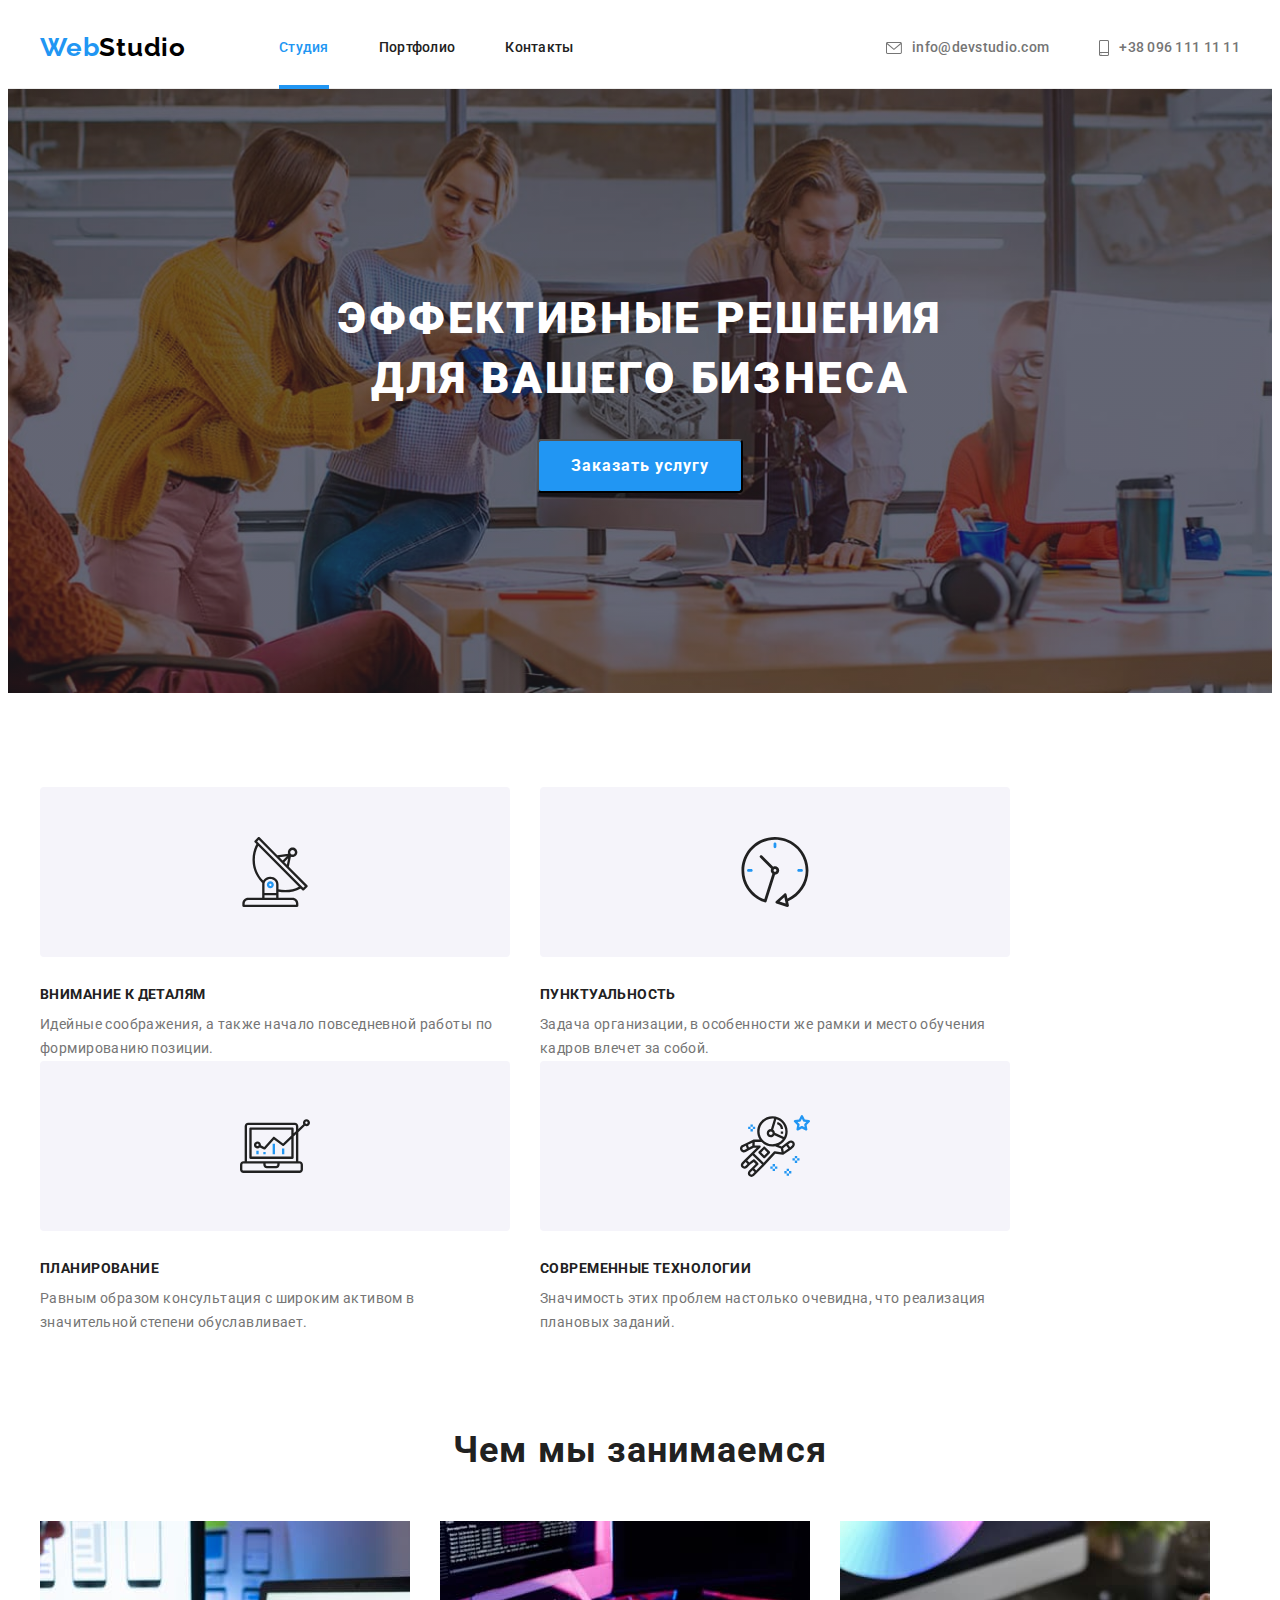
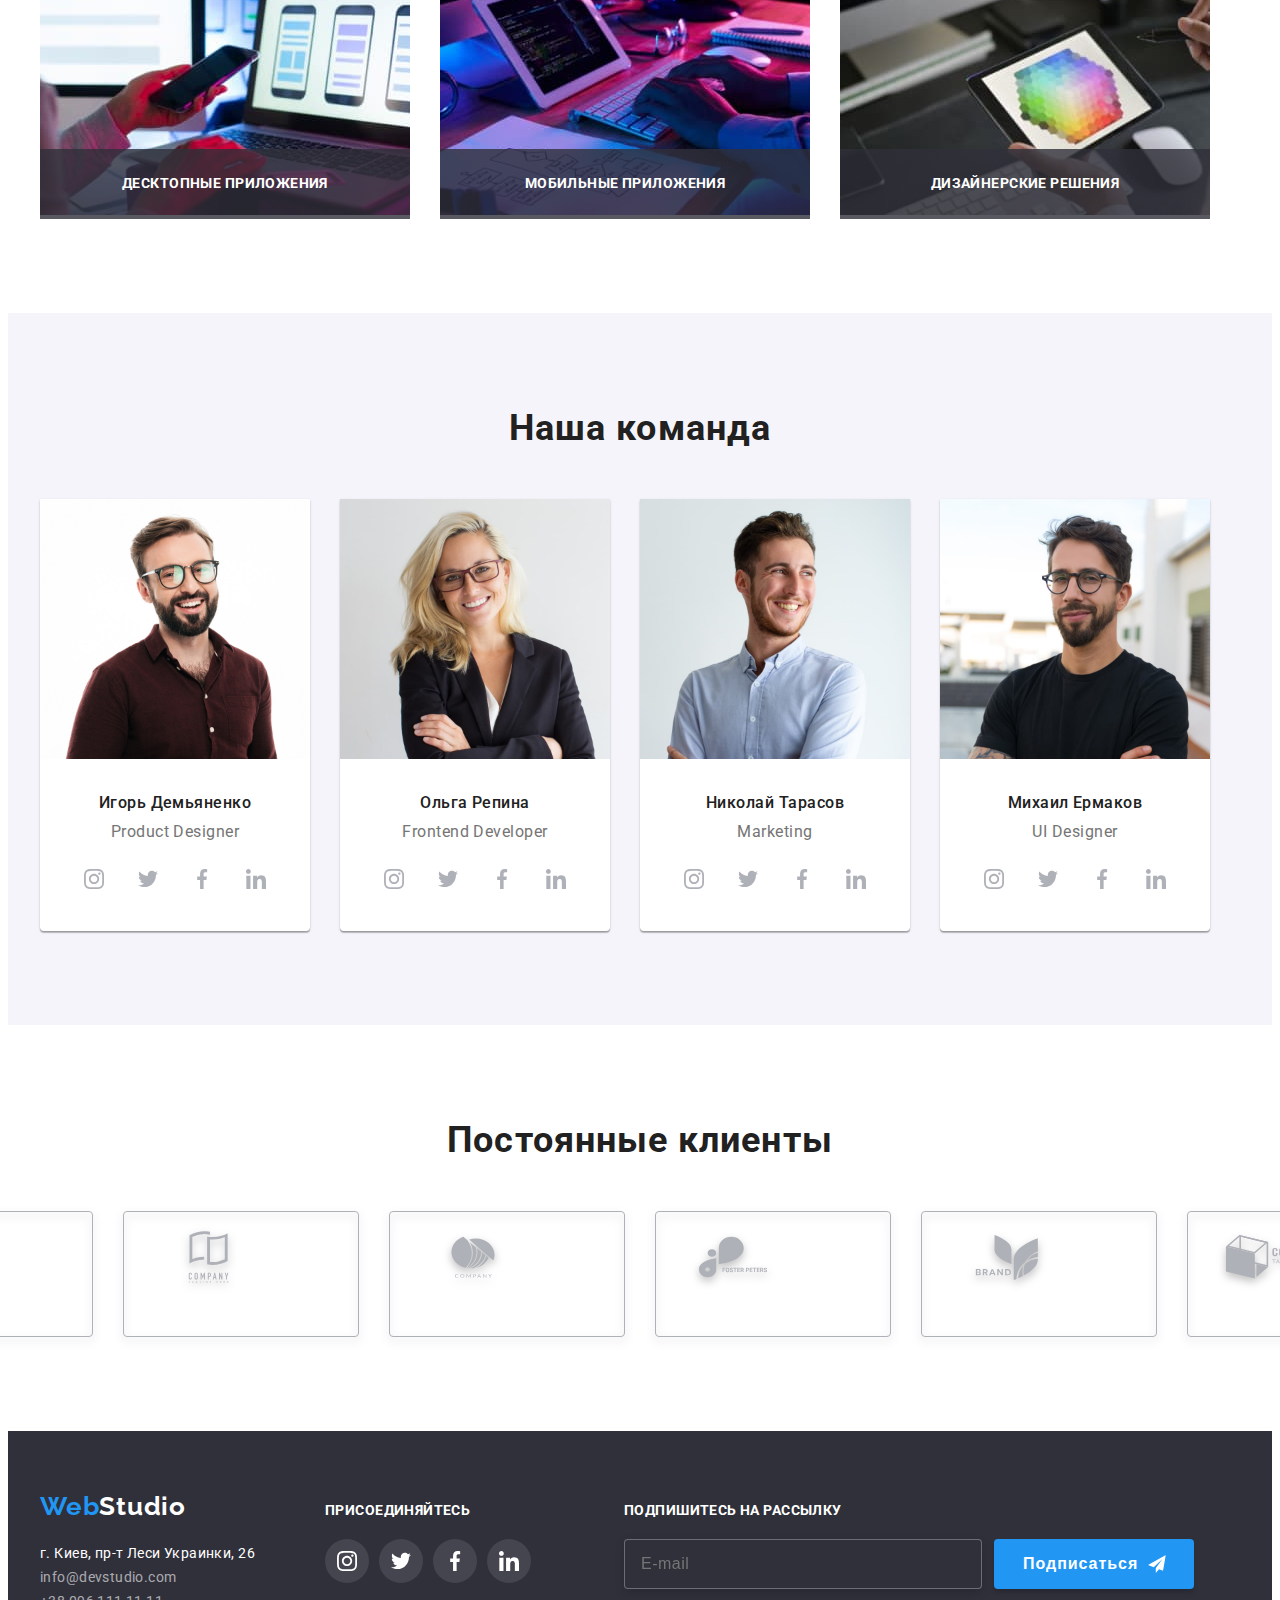
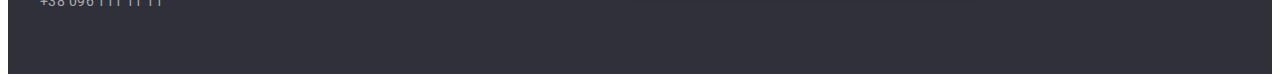
==== commit bcfd4355: "HW7" ====
--- a/index.html
+++ b/index.html
@@ -19,36 +19,36 @@
       referrerpolicy="no-referrer"
     />
     <link rel="stylesheet" href="./css/style.css" />
+    <link rel="stylesheet" href="./css/main.min.css" />
   </head>
-
   <body>
     <header class="header">
       <div class="container">
-        <nav class="header-navigation">
-          <a lang="en" href="" class="header-logo-web link"
-            >Web<span class="header-logo-studio link">Studio</span>
+        <nav class="header__navigation">
+          <a lang="en" href="" class="header__logo-web link"
+            >Web<span class="header__logo-studio link">Studio</span>
           </a>
-          <ul class="header-list list">
-            <li class="header-item"><a class="header-studio link" href="">Студия</a></li>
-            <li class="header-item">
-              <a class="header-potfolio link" href="./portfolio.html">Портфолио</a>
-            </li>
-            <li class="header-item"><a class="header-contact link" href="">Контакты</a></li>
+          <ul class="header__list list">
+            <li class="header__item"><a class="header__studio link" href="">Студия</a></li>
+            <li class="header__item">
+              <a class="header__potfolio link" href="./portfolio.html">Портфолио</a>
+            </li>
+            <li class="header__item"><a class="header__contact link" href="">Контакты</a></li>
           </ul>
         </nav>
-        <ul class="header-right list">
-          <li class="header-right-item">
-            <a class="header-email link" href="mailto:info@devstudio.com">
-              <svg class="header-icons" width="16" height="12">
-                <use class="envelope" href="./images/icons.svg#icon-envelope"></use>
+        <ul class="header__right list">
+          <li class="header__right-item">
+            <a class="header__email link" href="mailto:info@devstudio.com">
+              <svg class="header__icons" width="16" height="12">
+                <use class="icons__envelope" href="./images/icons.svg#icon-envelope"></use>
               </svg>
               info@devstudio.com</a
             >
           </li>
-          <li class="header-right-item">
-            <a class="header-tel link" href="tel:+380961111111">
-              <svg class="header-icons" width="10" height="16">
-                <use class="smartphone" href="./images/icons.svg#icon-smartphone"></use>
+          <li class="header__right-item">
+            <a class="header__tel link" href="tel:+380961111111">
+              <svg class="header__icons" width="10" height="16">
+                <use class="icons__smartphone" href="./images/icons.svg#icon-smartphone"></use>
               </svg>
               +38 096 111 11 11</a
             >
@@ -58,53 +58,53 @@
     </header>
     <main>
       <section class="hero">
-        <h1 class="hero-title">Эффективные решения для вашего бизнеса</h1>
-        <button class="hero-button" type="button" data-modal-open>Заказать услугу</button>
+        <h1 class="hero__title">Эффективные решения для вашего бизнеса</h1>
+        <button class="hero__button" type="button" data-modal-open>Заказать услугу</button>
       </section>
       <section class="peculiarities">
         <div class="container">
-          <ul class="peculiarities-list">
-            <li class="peculiarities-main list">
-              <div class="icons-peculiarities list">
-                <svg class="icons">
+          <ul class="peculiarities__list">
+            <li class="peculiarities__main list">
+              <div class="peculiarities__icons list">
+                <svg class="peculiarities__icons-icons">
                   <use class="antenna" href="./images/icons.svg#icon-antenna"></use>
                 </svg>
               </div>
-              <h3 class="peculiarities-main-title">Внимание к деталям</h3>
-              <p class="peculiarities-main-title-org">
+              <h3 class="peculiarities__main-title">Внимание к деталям</h3>
+              <p class="peculiarities__main-title-org">
                 Идейные соображения, а также начало повседневной работы по формированию позиции.
               </p>
             </li>
-            <li class="peculiarities-main list">
-              <div class="icons-peculiarities list">
-                <svg class="icons">
+            <li class="peculiarities__main list">
+              <div class="peculiarities__icons list">
+                <svg class="peculiarities__icons-icons">
                   <use class="clock" href="./images/icons.svg#icon-clock"></use>
                 </svg>
               </div>
-              <h3 class="peculiarities-main-title">Пунктуальность</h3>
-              <p class="peculiarities-main-title-org">
+              <h3 class="peculiarities__main-title">Пунктуальность</h3>
+              <p class="peculiarities__main-title-org">
                 Задача организации, в особенности же рамки и место обучения кадров влечет за собой.
               </p>
             </li>
-            <li class="peculiarities-main list">
-              <div class="icons-peculiarities list">
-                <svg class="icons">
+            <li class="peculiarities__main list">
+              <div class="peculiarities__icons list">
+                <svg class="peculiarities__icons-icons">
                   <use class="diagram" href="./images/icons.svg#icon-diagram"></use>
                 </svg>
               </div>
-              <h3 class="peculiarities-main-title">Планирование</h3>
-              <p class="peculiarities-main-title-org">
+              <h3 class="peculiarities__main-title">Планирование</h3>
+              <p class="peculiarities__main-title-org">
                 Равным образом консультация с широким активом в значительной степени обуславливает.
               </p>
             </li>
-            <li class="peculiarities-main list">
-              <div class="icons-peculiarities list">
-                <svg class="icons">
+            <li class="peculiarities__main list">
+              <div class="peculiarities__icons list">
+                <svg class="peculiarities__icons-icons">
                   <use class="astronaut" href="./images/icons.svg#icon-astronaut"></use>
                 </svg>
               </div>
-              <h3 class="peculiarities-main-title">Современные технологии</h3>
-              <p class="peculiarities-main-title-org">
+              <h3 class="peculiarities__main-title">Современные технологии</h3>
+              <p class="peculiarities__main-title-org">
                 Значимость этих проблем настолько очевидна, что реализация плановых заданий.
               </p>
             </li>
@@ -113,28 +113,28 @@
       </section>
       <section class="doing">
         <div class="container">
-          <h2 class="doing-title">Чем мы занимаемся</h2>
-          <ul class="doing-image list">
-            <li class="doing-image-pictures">
+          <h2 class="doing__title">Чем мы занимаемся</h2>
+          <ul class="doing__image list">
+            <li class="doing__image-pictures">
               <img src="./images/doing/img1.jpg" alt="Разработка сайта" width="370" height="294" />
-              <h3 class="doing-kind">Десктопные приложения</h3>
-            </li>
-            <li class="doing-image-pictures">
+              <h3 class="doing__kind">Десктопные приложения</h3>
+            </li>
+            <li class="doing__image-pictures">
               <img src="./images/doing/img2.jpg" alt="Дизайн" width="370" height="294" />
-              <h3 class="doing-kind">Мобильные приложения</h3>
-            </li>
-            <li class="doing-image-pictures">
+              <h3 class="doing__kind">Мобильные приложения</h3>
+            </li>
+            <li class="doing__image-pictures">
               <img src="./images/doing/img3.jpg" alt="Графика и цвет" width="370" height="294" />
-              <h3 class="doing-kind">Дизайнерские решения</h3>
+              <h3 class="doing__kind">Дизайнерские решения</h3>
             </li>
           </ul>
         </div>
       </section>
       <section class="team">
         <div class="container">
-          <h2 class="team-title">Наша команда</h2>
-          <ul class="team-worker list">
-            <li class="team-worker-about">
+          <h2 class="team__title">Наша команда</h2>
+          <ul class="team__worker list">
+            <li class="team__worker-about">
               <img
                 class="cards-workers"
                 src="./images/team/demyanenko.jpg"
@@ -142,34 +142,34 @@
                 width="270"
                 height="260"
               />
-              <div class="name-function-worker">
-                <h3 class="team-worker-about-name">Игорь Демьяненко</h3>
-                <p class="team-worker-function" lang="en">Product Designer</p>
-                <ul class="worker-socials">
-                  <li class="socials-item list">
-                    <a class="socials-link link" href="">
-                      <svg class="socials-icons" width="20" height="20">
+              <div class="team__name-function-worker">
+                <h3 class="team__worker-about-name">Игорь Демьяненко</h3>
+                <p class="team__worker-function" lang="en">Product Designer</p>
+                <ul class="team__worker-socials">
+                  <li class="team__socials-item list">
+                    <a class="team__socials-link link" href="">
+                      <svg class="team__socials-icons" width="20" height="20">
                         <use class="instagram" href="./images/icons.svg#icon-instagram"></use>
                       </svg>
                     </a>
                   </li>
-                  <li class="socials-item list">
-                    <a class="socials-link link" href="">
-                      <svg class="socials-icons" width="20" height="20">
+                  <li class="team__socials-item list">
+                    <a class="team__socials-link link" href="">
+                      <svg class="team__socials-icons" width="20" height="20">
                         <use class="twitter" href="./images/icons.svg#icon-twitter"></use>
                       </svg>
                     </a>
                   </li>
-                  <li class="socials-item list">
-                    <a class="socials-link link" href="">
-                      <svg class="socials-icons" width="20" height="20">
+                  <li class="team__socials-item list">
+                    <a class="team__socials-link link" href="">
+                      <svg class="team__socials-icons" width="20" height="20">
                         <use class="facebook" href="./images/icons.svg#icon-facebook"></use>
                       </svg>
                     </a>
                   </li>
-                  <li class="socials-item list">
-                    <a class="socials-link link" href="">
-                      <svg class="socials-icons" width="20" height="20">
+                  <li class="team__socials-item list">
+                    <a class="team__socials-link link" href="">
+                      <svg class="team__socials-icons" width="20" height="20">
                         <use class="linkedin" href="./images/icons.svg#icon-linkedin"></use>
                       </svg>
                     </a>
@@ -177,7 +177,7 @@
                 </ul>
               </div>
             </li>
-            <li class="team-worker-about">
+            <li class="team__worker-about">
               <img
                 class="cards-workers"
                 src="./images/team/repina.jpg"
@@ -185,34 +185,34 @@
                 width="270"
                 height="260"
               />
-              <div class="name-function-worker">
-                <h3 class="team-worker-about-name">Ольга Репина</h3>
-                <p class="team-worker-function" lang="en">Frontend Developer</p>
-                <ul class="worker-socials">
-                  <li class="socials-item list">
-                    <a class="socials-link link" href="">
-                      <svg class="socials-icons" width="20" height="20">
+              <div class="team__name-function-worker">
+                <h3 class="team__worker-about-name">Ольга Репина</h3>
+                <p class="team__worker-function" lang="en">Frontend Developer</p>
+                <ul class="team__worker-socials">
+                  <li class="team__socials-item list">
+                    <a class="team__socials-link link" href="">
+                      <svg class="team__socials-icons" width="20" height="20">
                         <use class="instagram" href="./images/icons.svg#icon-instagram"></use>
                       </svg>
                     </a>
                   </li>
-                  <li class="socials-item list">
-                    <a class="socials-link link" href="">
-                      <svg class="socials-icons" width="20" height="20">
+                  <li class="team__socials-item list">
+                    <a class="team__socials-link link" href="">
+                      <svg class="team__socials-icons" width="20" height="20">
                         <use class="twitter" href="./images/icons.svg#icon-twitter"></use>
                       </svg>
                     </a>
                   </li>
-                  <li class="socials-item list">
-                    <a class="socials-link link" href="">
-                      <svg class="socials-icons" width="20" height="20">
+                  <li class="team__socials-item list">
+                    <a class="team__socials-link link" href="">
+                      <svg class="team__socials-icons" width="20" height="20">
                         <use class="facebook" href="./images/icons.svg#icon-facebook"></use>
                       </svg>
                     </a>
                   </li>
-                  <li class="socials-item list">
-                    <a class="socials-link link" href="">
-                      <svg class="socials-icons" width="20" height="20">
+                  <li class="team__socials-item list">
+                    <a class="team__socials-link link" href="">
+                      <svg class="team__socials-icons" width="20" height="20">
                         <use class="linkedin" href="./images/icons.svg#icon-linkedin"></use>
                       </svg>
                     </a>
@@ -220,7 +220,7 @@
                 </ul>
               </div>
             </li>
-            <li class="team-worker-about">
+            <li class="team__worker-about">
               <img
                 class="cards-workers"
                 src="./images/team/tarasov.jpg"
@@ -228,34 +228,34 @@
                 width="270"
                 height="260"
               />
-              <div class="name-function-worker">
-                <h3 class="team-worker-about-name">Николай Тарасов</h3>
-                <p class="team-worker-function" lang="en">Marketing</p>
-                <ul class="worker-socials">
-                  <li class="socials-item list">
-                    <a class="socials-link link" href="">
-                      <svg class="socials-icons" width="20" height="20">
+              <div class="team__name-function-worker">
+                <h3 class="team__worker-about-name">Николай Тарасов</h3>
+                <p class="team__worker-function" lang="en">Marketing</p>
+                <ul class="team__worker-socials">
+                  <li class="team__socials-item list">
+                    <a class="team__socials-link link" href="">
+                      <svg class="team__socials-icons" width="20" height="20">
                         <use class="instagram" href="./images/icons.svg#icon-instagram"></use>
                       </svg>
                     </a>
                   </li>
-                  <li class="socials-item list">
-                    <a class="socials-link link" href="">
-                      <svg class="socials-icons" width="20" height="20">
+                  <li class="team__socials-item list">
+                    <a class="team__socials-link link" href="">
+                      <svg class="team__socials-icons" width="20" height="20">
                         <use class="twitter" href="./images/icons.svg#icon-twitter"></use>
                       </svg>
                     </a>
                   </li>
-                  <li class="socials-item list">
-                    <a class="socials-link link" href="">
-                      <svg class="socials-icons" width="20" height="20">
+                  <li class="team__socials-item list">
+                    <a class="team__socials-link link" href="">
+                      <svg class="team__socials-icons" width="20" height="20">
                         <use class="facebook" href="./images/icons.svg#icon-facebook"></use>
                       </svg>
                     </a>
                   </li>
-                  <li class="socials-item list">
-                    <a class="socials-link link" href="">
-                      <svg class="socials-icons" width="20" height="20">
+                  <li class="team__socials-item list">
+                    <a class="team__socials-link link" href="">
+                      <svg class="team__socials-icons" width="20" height="20">
                         <use class="linkedin" href="./images/icons.svg#icon-linkedin"></use>
                       </svg>
                     </a>
@@ -263,7 +263,7 @@
                 </ul>
               </div>
             </li>
-            <li class="team-worker-about">
+            <li class="team__worker-about">
               <img
                 class="cards-workers"
                 src="./images/team/ermakov.jpg"
@@ -271,34 +271,34 @@
                 width="270"
                 height="260"
               />
-              <div class="name-function-worker">
-                <h3 class="team-worker-about-name">Михаил Ермаков</h3>
-                <p class="team-worker-function" lang="en">UI Designer</p>
-                <ul class="worker-socials">
-                  <li class="socials-item list">
-                    <a class="socials-link link" href="">
-                      <svg class="socials-icons" width="20" height="20">
+              <div class="team__name-function-worker">
+                <h3 class="team__worker-about-name">Михаил Ермаков</h3>
+                <p class="team__worker-function" lang="en">UI Designer</p>
+                <ul class="team__worker-socials">
+                  <li class="team__socials-item list">
+                    <a class="team__socials-link link" href="">
+                      <svg class="team__socials-icons" width="20" height="20">
                         <use class="instagram" href="./images/icons.svg#icon-instagram"></use>
                       </svg>
                     </a>
                   </li>
-                  <li class="socials-item list">
-                    <a class="socials-link link" href="">
-                      <svg class="socials-icons" width="20" height="20">
+                  <li class="team__socials-item list">
+                    <a class="team__socials-link link" href="">
+                      <svg class="team__socials-icons" width="20" height="20">
                         <use class="twitter" href="./images/icons.svg#icon-twitter"></use>
                       </svg>
                     </a>
                   </li>
-                  <li class="socials-item list">
-                    <a class="socials-link link" href="">
-                      <svg class="socials-icons" width="20" height="20">
+                  <li class="team__socials-item list">
+                    <a class="team__socials-link link" href="">
+                      <svg class="team__socials-icons" width="20" height="20">
                         <use class="facebook" href="./images/icons.svg#icon-facebook"></use>
                       </svg>
                     </a>
                   </li>
-                  <li class="socials-item list">
-                    <a class="socials-link link" href="">
-                      <svg class="socials-icons" width="20" height="20">
+                  <li class="team__socials-item list">
+                    <a class="team__socials-link link" href="">
+                      <svg class="team__socials-icons" width="20" height="20">
                         <use class="linkedin" href="./images/icons.svg#icon-linkedin"></use>
                       </svg>
                     </a>
@@ -311,46 +311,46 @@
       </section>
       <section class="clients">
         <div class="container">
-          <h2 class="clients-title">Постоянные клиенты</h2>
-          <ul class="clients-icons list">
-            <li class="clients-icons-cards">
-              <a class="clients-icons-number" href="">
-                <svg class="clients-icons-number-cards">
+          <h2 class="clients__title">Постоянные клиенты</h2>
+          <ul class="clients__icons list">
+            <li class="clients__icons-cards">
+              <a class="clients__icons-number" href="">
+                <svg class="clients__icons-number-cards">
                   <use class="one" href="./images/icons.svg#icon-one"></use>
                 </svg>
               </a>
             </li>
-            <li class="clients-icons-cards">
-              <a class="clients-icons-number" href="">
-                <svg class="clients-icons-number-cards">
+            <li class="clients__icons-cards">
+              <a class="clients__icons-number" href="">
+                <svg class="clients__icons-number-cards">
                   <use class="two" href="./images/icons.svg#icon-two"></use>
                 </svg>
               </a>
             </li>
-            <li class="clients-icons-cards">
-              <a class="clients-icons-number" href="">
-                <svg class="clients-icons-number-cards">
+            <li class="clients__icons-cards">
+              <a class="clients__icons-number" href="">
+                <svg class="clients__icons-number-cards">
                   <use class="three" href="./images/icons.svg#icon-three"></use>
                 </svg>
               </a>
             </li>
-            <li class="clients-icons-cards">
-              <a class="clients-icons-number" href="">
-                <svg class="clients-icons-number-cards">
+            <li class="clients__icons-cards">
+              <a class="clients__icons-number" href="">
+                <svg class="clients__icons-number-cards">
                   <use class="four" href="./images/icons.svg#icon-four"></use>
                 </svg>
               </a>
             </li>
-            <li class="clients-icons-cards">
-              <a class="clients-icons-number" href="">
-                <svg class="clients-icons-number-cards">
+            <li class="clients__icons-cards">
+              <a class="clients__icons-number" href="">
+                <svg class="clients__icons-number-cards">
                   <use class="five" href="./images/icons.svg#icon-five"></use>
                 </svg>
               </a>
             </li>
-            <li class="clients-icons-cards">
-              <a class="clients-icons-number" href="">
-                <svg class="clients-icons-number-cards">
+            <li class="clients__icons-cards">
+              <a class="clients__icons-number" href="">
+                <svg class="clients__icons-number-cards">
                   <use class="six" href="./images/icons.svg#icon-six"></use>
                 </svg>
               </a>
@@ -360,71 +360,73 @@
       </section>
     </main>
     <footer class="footer">
-      <div class="footer-logo-together container">
-        <div class="footer-logo">
-          <a lang="en" href="" class="footer-logo-web link"
-            >Web<span class="footer-logo-studio link">Studio</span>
+      <div class="footer__logo-together container">
+        <div class="footer__logo">
+          <a lang="en" href="" class="footer__logo-web link"
+            >Web<span class="footer__logo-studio link">Studio</span>
           </a>
-          <address class="footer-adress">
-            <ul class="footer-adress list">
-              <li class="footer-item">
+          <address class="footer__adress">
+            <ul class="footer__adress list">
+              <li class="footer__item">
                 <a
-                  class="footer-adress-map link"
+                  class="footer__adress-map link"
                   href="https://goo.gl/maps/Y9BvovTNRjRQ5Cvj7"
                   target="_blank"
                   rel="noreferrer noopener"
                   >г. Киев, пр-т Леси Украинки, 26</a
                 >
               </li>
-              <li class="footer-item">
-                <a class="footer-email link" href="mailto:info@devstudio.com">info@devstudio.com</a>
+              <li class="footer__item">
+                <a class="footer__email link" href="mailto:info@devstudio.com"
+                  >info@devstudio.com</a
+                >
               </li>
-              <li class="footer-item">
-                <a class="footer-tel link" href="tel:+380961111111">+38 096 111 11 11</a>
+              <li class="footer__item">
+                <a class="footer__tel link" href="tel:+380961111111">+38 096 111 11 11</a>
               </li>
             </ul>
           </address>
         </div>
         <div class="footer-together">
-          <p class="together-title">присоединяйтесь</p>
-          <ul class="together-socials">
-            <li class="together-item list">
-              <a class="together-link link" href="">
-                <svg class="together-icons" width="20" height="20">
+          <p class="footer-together__title">присоединяйтесь</p>
+          <ul class="footer-together__socials">
+            <li class="footer-together__item list">
+              <a class="footer-together__link link" href="">
+                <svg class="footer-together__icons" width="20" height="20">
                   <use class="instagram" href="./images/icons.svg#icon-instagram"></use>
                 </svg>
               </a>
             </li>
-            <li class="together-item list">
-              <a class="together-link link" href="">
-                <svg class="together-icons" width="20" height="20">
+            <li class="footer-together__item list">
+              <a class="footer-together__link link" href="">
+                <svg class="footer-together__icons" width="20" height="20">
                   <use class="twitter" href="./images/icons.svg#icon-twitter"></use>
                 </svg>
               </a>
             </li>
-            <li class="together-item list">
-              <a class="together-link link" href="">
-                <svg class="together-icons" width="20" height="20">
+            <li class="footer-together__item list">
+              <a class="footer-together__link link" href="">
+                <svg class="footer-together__icons" width="20" height="20">
                   <use class="facebook" href="./images/icons.svg#icon-facebook"></use>
                 </svg>
               </a>
             </li>
-            <li class="together-item list">
-              <a class="together-link link" href="">
-                <svg class="together-icons" width="20" height="20">
+            <li class="footer-together__item list">
+              <a class="footer-together__link link" href="">
+                <svg class="footer-together__icons" width="20" height="20">
                   <use class="linkedin" href="./images/icons.svg#icon-linkedin"></use>
                 </svg>
               </a>
             </li>
           </ul>
         </div>
-        <div class="subscribe">
-          <p class="subscribe-text">Подпишитесь на рассылку</p>
-          <div class="subscribe-contact">
-            <input type="email" class="subscribe-email" placeholder="E-mail" />
-            <button type="submit" class="subscribe-button">
+        <div class="footer-subscribe">
+          <p class="footer-subscribe__text">Подпишитесь на рассылку</p>
+          <div class="footer-subscribe__contact">
+            <input type="email" class="footer-subscribe__email" placeholder="E-mail" />
+            <button type="submit" class="footer-subscribe__button">
               Подписаться
-              <svg class="subscribe-icons" width="24" height="24">
+              <svg class="footer-subscribe__icons" width="24" height="24">
                 <use class="telegramsend" href="./images/icons.svg#icon-telegramsend"></use>
               </svg>
             </button>
@@ -434,62 +436,62 @@
     </footer>
     <div class="backdrop is-hidden" data-modal is-hidden>
       <div class="modal">
-        <button type="button" class="open" data-modal-close>
-          <svg class="open-modal">
-            <use class="icon-close" href="./images/icons.svg#icon-close"></use>
+        <button type="button" class="modal__open" data-modal-close>
+          <svg class="modal__open-modal">
+            <use class="modal__icon-close" href="./images/icons.svg#icon-close"></use>
           </svg>
         </button>
-        <form action="#" class="modal-form">
-          <p class="modal-text">Оставьте свои данные, мы вам перезвоним</p>
-          <div class="modal-form-field">
-            <label for="input-name" class="modal-form-label">Имя</label>
-            <span class="input-wrap">
-              <input type="text" id="input-name" class="modal-form-input" name="user-name" />
-              <svg class="modal-form-icon">
-                <use class="modal-form-person" href="./images/icons.svg#icon-person"></use>
+        <form action="#" class="modal__form">
+          <p class="modal__text">Оставьте свои данные, мы вам перезвоним</p>
+          <div class="modal-form__field">
+            <label for="input-name" class="modal-form__label">Имя</label>
+            <span class="modal-form__input-wrap">
+              <input type="text" id="input-name" class="modal-form__input" name="user-name" />
+              <svg class="modal-form__icon">
+                <use class="modal-form__person" href="./images/icons.svg#icon-person"></use>
               </svg>
             </span>
           </div>
-          <div class="modal-form-field">
-            <label for="input-tel" class="modal-form-label">Телефон</label>
-            <span class="input-wrap">
-              <input type="tel" id="input-tel" class="modal-form-input" name="user-tel" />
-              <svg class="modal-form-icon">
-                <use class="modal-form-phone" href="./images/icons.svg#icon-phone"></use>
+          <div class="modal-form__field">
+            <label for="input-tel" class="modal-form__label">Телефон</label>
+            <span class="modal-form__input-wrap">
+              <input type="tel" id="input-tel" class="modal-form__input" name="user-tel" />
+              <svg class="modal-form__icon">
+                <use class="modal-form__phone" href="./images/icons.svg#icon-phone"></use>
               </svg>
             </span>
           </div>
-          <div class="modal-form-field">
-            <label for="input-email" class="modal-form-label">Почта</label>
-            <span class="input-wrap">
-              <input type="email" id="input-email" class="modal-form-input" name="user-email" />
-              <svg class="modal-form-icon">
-                <use class="modal-form-email" href="./images/icons.svg#icon-email"></use>
+          <div class="modal-form__field">
+            <label for="input-email" class="modal-form__label">Почта</label>
+            <span class="modal-form__input-wrap">
+              <input type="email" id="input-email" class="modal-form__input" name="user-email" />
+              <svg class="modal-form__icon">
+                <use class="modal-form__email" href="./images/icons.svg#icon-email"></use>
               </svg>
             </span>
           </div>
-          <div class="modal-form-field">
-            <label for="comment" class="modal-form-comment">Комментарий</label>
+          <div class="modal-form__field">
+            <label for="comment" class="modal-form__comment">Комментарий</label>
             <textarea
               name="modal-comment"
               id="comment"
               placeholder="Введите текст"
-              class="modal-comment"
+              class="modal__comment"
             ></textarea>
           </div>
           <div class="modal-form-checkbox">
-            <input type="checkbox" id="check" name="policy" class="checkbox" />
-            <label for="check" class="check">
-              <span class="icon-check">
-                <svg class="modal-icon-check" width="11" height="8">
+            <input type="checkbox" id="check" name="policy" class="modal-form-checkbox__checkbox" />
+            <label for="check" class="modal-form-checkbox__check">
+              <span class="modal-form-checkbox__icon-check">
+                <svg class="modal-form-checkbox__modal-icon-check" width="11" height="8">
                   <use class="modal-check" href="./images/icons.svg#icon-vector"></use>
                 </svg>
               </span>
               Соглашаюсь с рассылкой и принимаю
-              <a href="" class="check-contract">Условия договора</a></label
+              <a href="" class="modal-form-checkbox__check-contract">Условия договора</a></label
             >
           </div>
-          <button type="submit" class="modal-button-submit">Отправить</button>
+          <button type="submit" class="modal__button-submit">Отправить</button>
         </form>
       </div>
     </div>
--- a/css/style.css
+++ b/css/style.css
@@ -1,969 +1,15 @@
-:root {
-  --main-title-colore: #ffffff;
-  --second-title-color: #212121;
-  --main-text-color: #757575;
-  --accent-color: #2196f3;
-  --timing-function: cubic-bezier(0.4, 0, 0.2, 1);
-  --time: 250ms;
-}
-body {
-  font-family: 'Roboto', sans-serif;
-  color: var(--main-text-color);
-}
-p,
-h1,
-h2,
-h3,
-h4,
-h5,
-h6,
-ul {
-  margin-top: 0;
-  margin-bottom: 0;
-}
-ul {
-  padding-left: 0;
-}
-.list {
-  list-style: none;
-}
-.link {
-  text-decoration: none;
-}
-.container {
-  width: 1200px;
-  padding-left: 15px;
-  padding-right: 15px;
-  margin: 0 auto;
-}
 /*-----HEADER--- */
-.header {
-  border-bottom: 1px solid #ececec;
-}
-.header .container {
-  display: flex;
-  align-items: center;
-  padding-top: 0;
-  padding-bottom: 0;
-}
-.header-navigation {
-  display: flex;
-  align-items: center;
-}
-.header-list {
-  display: flex;
-  margin-left: 93px;
-}
-.header-right {
-  display: flex;
-  margin-left: auto;
-}
-.header-list .header-item:not(:last-child) {
-  margin-right: 50px;
-}
-.header-item .link {
-  display: block;
-  padding-top: 32px;
-  padding-bottom: 32px;
-}
-.header-potfolio:hover,
-.header-potfolio:focus,
-.header-contact:hover,
-.header-contact:focus,
-.header-studio-second:hover,
-.header-studio-second:focus {
-  color: var(--accent-color);
-}
-.header-potfolio,
-.header-contact,
-.header-studio-second {
-  transition: color var(--time) var(--timing-function);
-}
-.header-right .header-right-item + .header-right-item {
-  margin-left: 50px;
-}
-.header-logo-web {
-  font-family: Raleway;
-  font-weight: 700;
-  font-size: 26px;
-  padding-top: 24px;
-  padding-bottom: 25px;
-  line-height: 1.19;
-  letter-spacing: 0.03em;
-  color: #2196f3;
-}
-.header-logo-studio {
-  font-family: Raleway;
-  font-weight: 700;
-  font-size: 26px;
-  padding-top: 24px;
-  padding-bottom: 25px;
-  line-height: 1.19;
-  letter-spacing: 0.03em;
-  color: #000000;
-}
-.header-studio {
-  position: relative;
-  font-weight: 500;
-  font-size: 14px;
-  line-height: 1.14;
-  padding-top: 32px;
-  padding-bottom: 32px;
-  letter-spacing: 0.02em;
-  color: #2196f3;
-}
-.header-studio::after {
-  content: '';
-  position: absolute;
-  left: 0px;
-  bottom: -1px;
-  display: block;
-  width: 100%;
-  height: 4px;
-  background-color: var(--accent-color);
-}
-.header-studio-second {
-  font-weight: 500;
-  font-size: 14px;
-  padding-top: 32px;
-  padding-bottom: 32px;
-  line-height: 1.14;
-  letter-spacing: 0.02em;
-  color: #212121;
-}
-.header-potfolio {
-  font-weight: 500;
-  font-size: 14px;
-  padding-top: 32px;
-  padding-bottom: 32px;
-  line-height: 1.14;
-  letter-spacing: 0.02em;
-  color: #212121;
-}
-.header-potfolio-second {
-  position: relative;
-  font-weight: 500;
-  font-size: 14px;
-  padding-top: 32px;
-  padding-bottom: 32px;
-  line-height: 1.14;
-  letter-spacing: 0.02em;
-  color: #2196f3;
-}
-.header-potfolio-second::after {
-  content: '';
-  position: absolute;
-  left: 0px;
-  bottom: -1px;
-  display: block;
-  width: 100%;
-  height: 4px;
-  background-color: var(--accent-color);
-}
-.header-contact {
-  font-weight: 500;
-  font-size: 14px;
-  line-height: 1.14;
-  letter-spacing: 0.02em;
-  color: #212121;
-}
-.envelope {
-  display: block;
-  fill: var(--main-text-color);
-  transition: fill var(--time) var(--timing-function);
-}
-.smartphone {
-  display: block;
-  fill: var(--main-text-color);
-  transition: fill var(--time) var(--timing-function);
-}
-.header-icons {
-  margin-right: 10px;
-}
-.header-email {
-  display: flex;
-  align-items: center;
-  font-weight: 500;
-  font-size: 14px;
-  line-height: 1.14;
-  letter-spacing: 0.02em;
-  color: #757575;
-  padding-top: 32px;
-  padding-bottom: 32px;
-  transition: color var(--time) var(--timing-function);
-}
-.header-email:hover,
-.header-email:focus,
-.header-email:hover .envelope,
-.header-email:focus .envelope {
-  color: var(--accent-color);
-  fill: currentColor;
-}
-.header-tel {
-  display: flex;
-  align-items: center;
-  font-weight: 500;
-  font-size: 14px;
-  line-height: 1.14;
-  letter-spacing: 0.02em;
-  color: #757575;
-  padding-top: 32px;
-  padding-bottom: 32px;
-  transition: color var(--time) var(--timing-function);
-}
-.header-tel:hover,
-.header-tel:focus,
-.header-tel:hover .smartphone,
-.header-tel:focus .smartphone {
-  color: var(--accent-color);
-  fill: currentColor;
-}
+
 /*----HERO----*/
-.hero {
-  max-width: 1600px;
-  padding-top: 200px;
-  padding-bottom: 200px;
-  background-image: linear-gradient(rgba(47, 48, 58, 0.4), rgba(47, 48, 58, 0.4)),
-    url(../images/hero.jpg);
-  background-repeat: no-repeat;
-  background-position: center;
-  background-size: cover;
-  margin-left: auto;
-  margin-right: auto;
-}
-.hero-title {
-  font-weight: 900;
-  font-size: 44px;
-  line-height: 1.36;
-  display: block;
-  text-align: center;
-  width: 696px;
-  height: 120px;
-  margin-left: auto;
-  margin-right: auto;
-  margin-bottom: 30px;
-  justify-content: center;
-  letter-spacing: 0.06em;
-  text-transform: uppercase;
-  color: var(--main-title-colore);
-}
-.hero-button {
-  background-color: #2196f3;
-  font-weight: 700;
-  font-size: 16px;
-  line-height: 1.87;
-  display: block;
-  margin-left: auto;
-  margin-right: auto;
-  text-align: center;
-  justify-content: center;
-  padding: 10px 32px;
-  letter-spacing: 0.06em;
-  color: var(--main-title-colore);
-  border-radius: 4px;
-  cursor: pointer;
-  font-family: inherit;
-  transition: background-color var(--time) var(--timing-function);
-}
-.hero-button:hover,
-.hero-button:focus {
-  background-color: #188ce8;
-}
+
 /*-----Peculiarities-----*/
-.peculiarities {
-  padding-top: 94px;
-  padding-bottom: 94px;
-}
-.peculiarities-list {
-  display: flex;
-  flex-wrap: wrap;
-  margin-left: -30px;
-}
-.peculiarities-list > .peculiarities-main {
-  flex-basis: calc(100% / 4 - 30px);
-  margin-left: 30px;
-}
-.icons-peculiarities {
-  display: flex;
-  height: 120px;
-  width: 270px;
-  align-items: center;
-  justify-content: center;
-  border-radius: 4px;
-  background-color: #f5f4fa;
-  padding: 25px 100px;
-  margin-bottom: 30px;
-}
-.icons {
-  display: block;
-  width: 70px;
-  height: 70px;
-}
-.peculiarities-main-title {
-  font-weight: 700;
-  font-size: 14px;
-  line-height: 1.14;
-  margin-bottom: 10px;
-  letter-spacing: 0.03em;
-  text-transform: uppercase;
-  color: var(--second-title-color);
-}
-.peculiarities-main-title-org {
-  font-size: 14px;
-  line-height: 1.71;
-  letter-spacing: 0.03em;
-}
+
 /*----MAIN-BUTTONS-AND-PROJECTS----*/
-.main-buttons {
-  padding-top: 94px;
-  padding-bottom: 94px;
-}
-.main-buttons-list {
-  display: flex;
-  align-items: center;
-  justify-content: center;
-  margin-bottom: 50px;
-}
-.main-buttons-item:not(:first-child) {
-  margin-left: 8px;
-}
-.main-buttons-item {
-  transition: box-shadow var(--time) var(--timing-function);
-}
-.main-button-all {
-  background-color: #2196f3;
-  font-weight: 500;
-  font-size: 16px;
-  padding: 6px 22px;
-  line-height: 1.62;
-  text-align: center;
-  letter-spacing: 0.03em;
-  border-radius: 4px;
-  border: 0px;
-  color: #ffffff;
-  cursor: pointer;
-  font-family: inherit;
-}
-.main-button-other {
-  background-color: #f5f4fa;
-  font-family: inherit;
-  font-weight: 500;
-  font-size: 16px;
-  padding: 6px 22px;
-  line-height: 1.62;
-  text-align: center;
-  letter-spacing: 0.03em;
-  border: 0px;
-  border-radius: 4px;
-  color: var(--second-title-color);
-  cursor: pointer;
-  transition: color var(--time) var(--timing-function);
-  transition: background-color var(--time) var(--timing-function);
-}
-.main-buttons-item:hover,
-.main-buttons-item:focus {
-  box-shadow: 0px 3px 1px rgba(0, 0, 0, 0.1), 0px 1px 2px rgba(0, 0, 0, 0.08),
-    0px 2px 2px rgba(0, 0, 0, 0.12);
-}
-.main-button-other:hover,
-.main-button-other:focus {
-  color: var(--main-title-colore);
-  background-color: var(--accent-color);
-}
-.projects-list {
-  display: flex;
-  flex-wrap: wrap;
-  margin-left: -30px;
-  margin-top: -30px;
-}
-.projects-list .projects-information {
-  flex-basis: calc (100% / 3 - 30px);
-  margin-left: 30px;
-  margin-top: 30px;
-}
-.projects-cards {
-  display: block;
-  max-width: 100%;
-}
-.cards-name {
-  padding: 20px 24px;
-  border-right: 1px solid #eeeeee;
-  border-bottom: 1px solid #eeeeee;
-  border-left: 1px solid #eeeeee;
-}
-.projects-name {
-  font-weight: 700;
-  font-size: 18px;
-  line-height: 2;
-  letter-spacing: 0.06em;
-  color: var(--second-title-color);
-}
-.projects-type {
-  font-size: 16px;
-  line-height: 1.87;
-  letter-spacing: 0.03em;
-  color: var(--main-text-color);
-}
-.projects-information-link {
-  display: block;
-  transition: box-shadow var(--time) var(--timing-function);
-}
-.projects-information-link:hover,
-.projects-information-link:focus {
-  box-shadow: 0px 1px 1px rgba(0, 0, 0, 0.12), 0px 4px 4px rgba(0, 0, 0, 0.06),
-    1px 4px 6px rgba(0, 0, 0, 0.16);
-}
-.projects-cards-text {
-  position: relative;
-  overflow: hidden;
-}
-.projects-information-text {
-  position: absolute;
-  top: 0;
-  height: 100%;
-  font-size: 18px;
-  line-height: 1.56;
-  letter-spacing: 0.03em;
-  color: var(--main-title-colore);
-  background-color: rgba(33, 150, 243, 0.9);
-  padding: 63px 24px;
-  overflow: auto;
-  transform: translateY(100%);
-  transition: transform var(--time) var(--timing-function);
-}
-.projects-information-link:hover .projects-information-text {
-  transform: translateY(0%);
-}
+
 /*----DOING-----*/
-.doing {
-  padding-bottom: 94px;
-}
-.doing-title {
-  font-weight: 700;
-  font-size: 36px;
-  margin-bottom: 50px;
-  line-height: 1.17;
-  text-align: center;
-  letter-spacing: 0.03em;
-  color: var(--second-title-color);
-}
-.doing-image {
-  display: flex;
-}
-.doing-image .doing-image-pictures:not(:first-child) {
-  margin-left: 30px;
-}
-.doing-image-pictures {
-  position: relative;
-  display: block;
-}
-.doing-kind {
-  position: absolute;
-  bottom: 0;
-  display: flex;
-  justify-content: center;
-  align-items: center;
-  font-weight: 700;
-  font-size: 14px;
-  line-height: 16px;
-  text-align: center;
-  letter-spacing: 0.03em;
-  text-transform: uppercase;
-  color: var(--main-title-colore);
-  background-color: rgba(47, 48, 58, 0.8);
-  width: 370px;
-  height: 70px;
-}
+
 /*---TEAM----*/
-.team {
-  padding-top: 94px;
-  padding-bottom: 94px;
-  background: #f5f4fa;
-}
-.team-title,
-.clients-title {
-  font-weight: 700;
-  font-size: 36px;
-  margin-bottom: 50px;
-  line-height: 1.17;
-  text-align: center;
-  letter-spacing: 0.03em;
-  color: var(--second-title-color);
-}
-.team-worker {
-  display: flex;
-}
-.team-worker .team-worker-about:not(:first-child) {
-  margin-left: 30px;
-}
-.team-worker-about {
-  background: #ffffff;
-  box-shadow: 0px 1px 3px rgba(0, 0, 0, 0.12), 0px 1px 1px rgba(0, 0, 0, 0.14),
-    0px 2px 1px rgba(0, 0, 0, 0.2);
-  border-radius: 0px 0px 4px 4px;
-}
-.name-function-worker {
-  padding-top: 30px;
-  padding-bottom: 30px;
-}
-.team-worker-about-name {
-  font-weight: 500;
-  font-size: 16px;
-  margin-bottom: 10px;
-  line-height: 1.19;
-  text-align: center;
-  letter-spacing: 0.03em;
-  color: var(--second-title-color);
-}
-.team-worker-function {
-  font-size: 16px;
-  line-height: 1.19;
-  text-align: center;
-  letter-spacing: 0.03em;
-  margin-bottom: 16px;
-}
-.worker-socials {
-  display: flex;
-  justify-content: center;
-}
-.socials-item:not(:last-child) {
-  margin-right: 10px;
-}
-.socials-icons {
-  fill: #afb1b8;
-  transition: fill var(--time) var(--timing-function);
-}
-.socials-link:hover .socials-icons,
-.socials-link:focus .socials-icons {
-  fill: var(--main-title-colore);
-}
-.socials-link:hover,
-.socials-link:focus {
-  background-color: var(--accent-color);
-}
-.socials-item {
-  width: 44px;
-  height: 44px;
-}
-.socials-link {
-  display: flex;
-  align-items: center;
-  justify-content: center;
-  width: 100%;
-  height: 100%;
-  border-radius: 50%;
-  background-color: #ffffff;
-  transition: background-color var(--time) var(--timing-function);
-}
-.clients {
-  padding-top: 94px;
-  padding-bottom: 94px;
-}
-.clients-icons {
-  display: flex;
-  justify-content: center;
-  align-items: center;
-}
-.clients-icons > .clients-icons-cards:not(:first-child) {
-  margin-left: 30px;
-}
-.clients-icons-number {
-  display: block;
-  width: 170px;
-  height: 92px;
-  padding: 16px 32px;
-  border: 1px solid #afb1b8;
-  filter: drop-shadow(0px 4px 4px rgba(0, 0, 0, 0.25));
-  border-radius: 4px;
-  transition: border-color var(--time) var(--timing-function);
-}
-.one,
-.two,
-.three,
-.four,
-.five,
-.six {
-  transition: fill var(--time) var(--timing-function);
-}
-.clients-icons-number-cards {
-  display: block;
-  width: 106px;
-  height: 60px;
-  fill: #afb1b8;
-}
-.clients-icons-number:hover,
-.clients-icons-number:focus {
-  border-color: var(--accent-color);
-}
-.clients-icons-number:hover .one,
-.clients-icons-number:hover .two,
-.clients-icons-number:hover .three,
-.clients-icons-number:hover .four,
-.clients-icons-number:hover .five,
-.clients-icons-number:hover .six,
-.clients-icons-number:focus .one,
-.clients-icons-number:focus .two,
-.clients-icons-number:focus .three,
-.clients-icons-number:focus .four,
-.clients-icons-number:focus .five,
-.clients-icons-number:focus .six {
-  fill: var(--accent-color);
-}
 
 /*----FOOTER----*/
-.footer {
-  padding-top: 60px;
-  padding-bottom: 60px;
-  background-color: #2f303a;
-}
-.footer-logo-web {
-  display: block;
-  margin-bottom: 20px;
-}
-.footer-logo-web {
-  font-family: Raleway;
-  font-weight: 700;
-  font-size: 26px;
-  line-height: 1.19;
-  letter-spacing: 0.03em;
-  color: #2196f3;
-}
-.footer-logo-studio {
-  font-family: Raleway;
-  font-weight: 700;
-  font-size: 26px;
-  line-height: 1.19;
-  letter-spacing: 0.03em;
-  color: #ffffff;
-}
-.footer-adress {
-  font-style: normal;
-}
-.footer-adress-map {
-  font-size: 14px;
-  line-height: 1.71;
-  margin-bottom: 9px;
-  letter-spacing: 0.03em;
-  color: var(--main-title-colore);
-}
-.footer-email {
-  font-size: 14px;
-  line-height: 1.71;
-  margin-bottom: 9px;
-  letter-spacing: 0.03em;
-  color: rgba(255, 255, 255, 0.6);
-}
-.footer-tel {
-  font-size: 14px;
-  line-height: 1.71;
-  letter-spacing: 0.03em;
-  color: rgba(255, 255, 255, 0.6);
-}
-.footer-logo-together {
-  display: flex;
-  align-items: baseline;
-}
-.footer-together {
-  margin-left: 70px;
-}
-.together-title {
-  font-weight: 700;
-  font-size: 14px;
-  line-height: 16px;
-  letter-spacing: 0.03em;
-  text-transform: uppercase;
-  margin-bottom: 20px;
-  color: var(--main-title-colore);
-}
-.together-socials {
-  display: flex;
-}
-.together-item:not(:first-child) {
-  margin-left: 10px;
-}
-.together-icons {
-  fill: var(--main-title-colore);
-}
-.together-link {
-  display: flex;
-  align-items: center;
-  justify-content: center;
-  border-radius: 50%;
-  background-color: #ffffff1a;
-  width: 44px;
-  height: 44px;
-  justify-content: center;
-  transition: background-color var(--time) var(--timing-function);
-}
-.together-link:hover,
-.together-link:focus {
-  background-color: var(--accent-color);
-}
-.subscribe {
-  margin-left: 93px;
-}
-.subscribe-text {
-  margin-bottom: 20px;
-  font-weight: 700;
-  font-size: 14px;
-  line-height: 1.14;
-  letter-spacing: 0.03em;
-  text-transform: uppercase;
-  color: var(--main-title-colore);
-}
-.subscribe-contact {
-  display: flex;
-}
-.subscribe-email {
-  width: 358px;
-  height: 50px;
-  font-size: 16px;
-  line-height: 1.25;
-  display: flex;
-  align-items: center;
-  letter-spacing: 0.03em;
-  color: rgba(255, 255, 255, 0.6);
-  border: 1px solid rgba(255, 255, 255, 0.3);
-  box-sizing: border-box;
-  filter: drop-shadow(0px 4px 4px rgba(0, 0, 0, 0.15));
-  border-radius: 4px;
-  background-color: #2f303a;
-  padding: 15px 16px;
-}
-.subscribe-email:focus-within {
-  border-color: var(--accent-color);
-  outline: none;
-}
-.subscribe-button {
-  width: 200px;
-  height: 50px;
-  margin-left: 12px;
-  font-weight: bold;
-  font-size: 16px;
-  line-height: 1.87;
-  display: flex;
-  align-items: center;
-  text-align: center;
-  letter-spacing: 0.06em;
-  color: var(--main-title-colore);
-  background-color: var(--accent-color);
-  box-shadow: 0px 4px 4px rgba(0, 0, 0, 0.15);
-  border-radius: 4px;
-  padding: 10px 28px 10px 29px;
-  cursor: pointer;
-  border: none;
-}
-.subscribe-icons {
-  margin-left: 10px;
-}
+
 /*MODAL*/
-
-.backdrop {
-  position: fixed;
-  height: 100vh;
-  width: 100vw;
-  top: 0;
-  background-color: rgba(23, 26, 36, 0.2);
-  transition: opacity var(--time) var(--timing-function),
-    visibility var(--time) var(--timing-function);
-}
-.modal {
-  position: absolute;
-  width: 528px;
-  min-height: 581px;
-  left: 50%;
-  top: 50%;
-  transform: translate(-50%, -50%);
-  padding: 40px;
-  background-color: var(--main-title-colore);
-  box-shadow: 0px 1px 3px rgba(0, 0, 0, 0.12), 0px 1px 1px rgba(0, 0, 0, 0.14),
-    0px 2px 1px rgba(0, 0, 0, 0.2);
-  border-radius: 4px;
-}
-.open {
-  position: absolute;
-  display: flex;
-  justify-content: center;
-  align-items: center;
-  width: 30px;
-  height: 30px;
-  border: 1px solid #0000001a;
-  border-radius: 50%;
-  top: 14px;
-  right: 14px;
-  cursor: pointer;
-  background-color: transparent;
-  transition: fill var(--time) var(--timing-function);
-}
-.open-modal {
-  display: block;
-  justify-content: center;
-  align-items: center;
-  width: 18px;
-  height: 18px;
-}
-.icon-close {
-  position: absolute;
-  padding: 6px;
-  width: 11px;
-  height: 11px;
-}
-.open:focus,
-.open:hover {
-  fill: var(--accent-color);
-}
-.backdrop.is-hidden {
-  opacity: 0;
-  visibility: hidden;
-  pointer-events: none;
-}
-.modal-text {
-  font-weight: 700;
-  font-size: 20px;
-  line-height: 1.15;
-  text-align: center;
-  letter-spacing: 0.03em;
-  color: var(--second-title-color);
-  margin-bottom: 12px;
-}
-.modal-form-input {
-  width: 100%;
-  height: 40px;
-  border: 1px solid rgba(33, 33, 33, 0.2);
-  box-sizing: border-box;
-  border-radius: 4px;
-  padding-left: 42px;
-  transition: border-color var(--time) var(--timing-function);
-}
-.modal-form-icon {
-  transition: fill var(--time) var(--timing-function);
-}
-.modal-form-input:focus-within {
-  border-color: var(--accent-color);
-  outline: none;
-}
-.modal-form-input:focus + .modal-form-icon {
-  fill: var(--accent-color);
-}
-.modal-form-field {
-  position: relative;
-}
-.modal-form .modal-form-field:not(:last-child) {
-  margin-bottom: 10px;
-}
-.modal-form-label {
-  font-size: 12px;
-  line-height: 1.17;
-  letter-spacing: 0.01em;
-  color: var(--main-text-color);
-  margin-bottom: 4px;
-}
-.input-wrap {
-  display: block;
-  position: relative;
-}
-.modal-form-icon {
-  position: absolute;
-  width: 18px;
-  height: 18px;
-  left: 12px;
-  top: 50%;
-  transform: translateY(-50%);
-  fill: var(--second-title-color);
-}
-.modal-form-comment {
-  font-size: 12px;
-  line-height: 1.17;
-  letter-spacing: 0.01em;
-  color: var(--main-text-color);
-}
-.modal-comment:focus-within {
-  border-color: var(--accent-color);
-  outline: none;
-}
-.modal-comment {
-  width: 100%;
-  height: 120px;
-  border: 1px solid rgba(33, 33, 33, 0.2);
-  box-sizing: border-box;
-  border-radius: 4px;
-  resize: none;
-  padding: 12px 16px;
-  transition: border-color var(--time) var(--timing-function);
-}
-.modal-comment::placeholder {
-  font-size: 12px;
-  line-height: 1.67;
-  letter-spacing: 0.01em;
-  color: rgba(117, 117, 117, 0.5);
-}
-.check {
-  display: flex;
-  align-items: center;
-  font-size: 14px;
-  line-height: 1.71;
-  letter-spacing: 0.03em;
-  color: var(--main-text-color);
-}
-.check-contract {
-  font-size: 14px;
-  line-height: 1.71;
-  letter-spacing: 0.03em;
-  color: var(--accent-color);
-  margin-left: 3px;
-}
-.icon-check {
-  width: 16px;
-  height: 15px;
-  border: 2px solid var(--second-title-color);
-  border-radius: 2px;
-  display: flex;
-  align-items: center;
-  justify-content: center;
-  margin-right: 7px;
-}
-.checkbox:checked + .check > .icon-check {
-  background-color: var(--accent-color);
-  border: none;
-}
-.checkbox:focus + .check > .icon-check {
-  background-color: var(--accent-color);
-  border: none;
-}
-.modal-icon-check {
-  fill: #ffffff;
-}
-.checkbox {
-  position: absolute;
-  border: 0;
-  overflow: hidden;
-  clip: rect(0 0 0 0);
-}
-.modal-button-submit {
-  width: 200px;
-  height: 50px;
-  background-color: var(--accent-color);
-  cursor: pointer;
-  box-shadow: 0px 4px 4px rgba(0, 0, 0, 0.15);
-  border-radius: 4px;
-  font-weight: 700;
-  font-size: 16px;
-  line-height: 1.87;
-  display: flex;
-  display: block;
-  margin-left: auto;
-  margin-right: auto;
-  margin-top: 30px;
-  align-items: center;
-  text-align: center;
-  letter-spacing: 0.06em;
-  font-family: inherit;
-  color: var(--main-title-colore);
-  padding: 10px 55px 10px 56px;
-  border: none;
-  transition: background-color var(--time) var(--timing-function);
-}
-.modal-button-submit:focus,
-.modal-button-submit:hover {
-  background-color: #188ce8;
-}
--- a/css/main.min.css
+++ b/css/main.min.css
@@ -0,0 +1,2 @@
+:root{--main-title-colore: #ffffff;--second-title-color: #212121;--main-text-color: #757575;--accent-color: #2196f3;--timing-function: cubic-bezier(0.4, 0, 0.2, 1);--time: 250ms}body{font-family:'Roboto', sans-serif;color:var(--main-text-color)}p,h1,h2,h3,h4,h5,h6,ul{margin-top:0;margin-bottom:0}ul{padding-left:0}.list{list-style:none}.link{text-decoration:none}.container{width:1200px;padding-left:15px;padding-right:15px;margin:0 auto}.header{border-bottom:1px solid #ececec}.header .container{display:flex;align-items:center;padding-top:0;padding-bottom:0}.header__logo-web{font-family:Raleway;font-weight:700;font-size:26px;line-height:1.19;padding-top:24px;padding-bottom:25px;letter-spacing:0.03em;color:#2196f3}.header__logo-studio{font-family:Raleway;font-weight:700;font-size:26px;line-height:1.19;padding-top:24px;padding-bottom:25px;letter-spacing:0.03em;color:#000000}.header__navigation{display:flex;align-items:center}.header__list{display:flex;margin-left:93px}.header__right{display:flex;margin-left:auto}.header__list .header__item:not(:last-child){margin-right:50px}.header__item .link{display:block;padding-top:32px;padding-bottom:32px}.header__right .header__right-item+.header__right-item{margin-left:50px}.header__studio{position:relative;font-weight:500;font-size:14px;line-height:1.14;padding-top:32px;padding-bottom:32px;letter-spacing:0.02em;color:#2196f3}.header__studio::after{content:'';position:absolute;left:0px;bottom:-1px;display:block;width:100%;height:4px;background-color:var(--accent-color)}.header__studio-second{font-weight:500;font-size:14px;line-height:1.14;padding-top:32px;padding-bottom:32px;letter-spacing:0.02em;color:#212121;transition:color var(--time) var(--timing-function)}.header__studio-second:hover,.header__studio-second:focus{color:var(--accent-color)}.header__potfolio{font-weight:500;font-size:14px;line-height:1.14;padding-top:32px;padding-bottom:32px;letter-spacing:0.02em;color:#212121;transition:color var(--time) var(--timing-function)}.header__potfolio:hover,.header__potfolio:focus{color:var(--accent-color)}.header__potfolio-second{position:relative;font-weight:500;font-size:14px;line-height:1.14;padding-top:32px;padding-bottom:32px;letter-spacing:0.02em;color:#2196f3}.header__potfolio-second::after{content:'';position:absolute;left:0px;bottom:-1px;display:block;width:100%;height:4px;background-color:var(--accent-color)}.header__contact{font-weight:500;font-size:14px;line-height:1.14;letter-spacing:0.02em;color:#212121;transition:color var(--time) var(--timing-function)}.header__contact:hover,.header__contact:focus{color:var(--accent-color)}.icons__envelope{display:block;fill:var(--main-text-color);transition:fill var(--time) var(--timing-function)}.header__email:hover .icons__envelope,.header__email:focus .icons__envelope{fill:var(--accent-color)}.icons__smartphone{display:block;fill:var(--main-text-color);transition:fill var(--time) var(--timing-function)}.header__tel:hover .icons__smartphone,.header__tel:focus .icons__smartphone{fill:var(--accent-color)}.header__icons{margin-right:10px}.header__email{display:flex;align-items:center;font-weight:500;font-size:14px;line-height:1.14;letter-spacing:0.02em;color:#757575;padding-top:32px;padding-bottom:32px;transition:color var(--time) var(--timing-function)}.header__email:hover,.header__email:focus{color:var(--accent-color)}.header__tel{display:flex;align-items:center;font-weight:500;font-size:14px;line-height:1.14;letter-spacing:0.02em;color:#757575;padding-top:32px;padding-bottom:32px;transition:color var(--time) var(--timing-function)}.header__tel:hover,.header__tel:focus{color:var(--accent-color)}.hero{max-width:1600px;padding-top:200px;padding-bottom:200px;background-image:linear-gradient(rgba(47,48,58,0.4), rgba(47,48,58,0.4)),url(../images/hero.jpg);background-repeat:no-repeat;background-position:center;background-size:cover;margin-left:auto;margin-right:auto}.hero__title{font-weight:900;font-size:44px;line-height:1.36;display:block;text-align:center;width:696px;height:120px;margin-left:auto;margin-right:auto;margin-bottom:30px;justify-content:center;letter-spacing:0.06em;text-transform:uppercase;color:var(--main-title-colore)}.hero__button{background-color:#2196f3;font-weight:700;font-size:16px;line-height:1.87;display:block;margin-left:auto;margin-right:auto;text-align:center;justify-content:center;padding:10px 32px;letter-spacing:0.06em;color:var(--main-title-colore);border-radius:4px;cursor:pointer;font-family:inherit;transition:background-color var(--time) var(--timing-function)}.hero__button:hover,.hero__button:focus{background-color:#188ce8}.peculiarities{padding-top:94px;padding-bottom:94px}.peculiarities__list{display:flex;flex-wrap:wrap;margin-left:-30px}.peculiarities__list>.peculiarities__main{flex-basis:calc(100% / 4 - 30px);margin-left:30px}.peculiarities__icons{display:flex;height:120px;width:270px;align-items:center;justify-content:center;border-radius:4px;background-color:#f5f4fa;padding:25px 100px;margin-bottom:30px}.peculiarities__icons-icons{display:block;width:70px;height:70px}.peculiarities__main-title{font-weight:700;font-size:14px;line-height:1.14;margin-bottom:10px;letter-spacing:0.03em;text-transform:uppercase;color:var(--second-title-color)}.peculiarities__main-title-org{font-size:14px;line-height:1.71;letter-spacing:0.03em}.main__buttons{padding-top:94px;padding-bottom:94px}.main-buttons__list{display:flex;align-items:center;justify-content:center;margin-bottom:50px}.main-buttons__item{transition:box-shadow var(--time) var(--timing-function)}.main-buttons__item:not(:first-child){margin-left:8px}.main-buttons__item:hover,.main-buttons__item:focus{box-shadow:0px 3px 1px rgba(0,0,0,0.1),0px 1px 2px rgba(0,0,0,0.08),0px 2px 2px rgba(0,0,0,0.12)}.main-button__all{background-color:#2196f3;font-weight:500;font-size:16px;line-height:1.62;padding:6px 22px;text-align:center;letter-spacing:0.03em;border-radius:4px;border:0px;color:#ffffff;cursor:pointer;font-family:inherit}.main-button-other{background-color:#f5f4fa;font-family:inherit;font-weight:500;font-size:16px;line-height:1.62;padding:6px 22px;text-align:center;letter-spacing:0.03em;border:0px;border-radius:4px;color:var(--second-title-color);cursor:pointer;transition:color var(--time) var(--timing-function);transition:background-color var(--time) var(--timing-function)}.main-button-other:hover,.main-button-other:focus{color:var(--main-title-colore);background-color:var(--accent-color)}.projects-list{display:flex;flex-wrap:wrap;margin-left:-30px;margin-top:-30px}.projects-list .projects-information{flex-basis:calc(100% / 3-30px);margin-left:30px;margin-top:30px}.projects-cards{display:block;max-width:100%}.cards-name{padding:20px 24px;border-right:1px solid #eeeeee;border-bottom:1px solid #eeeeee;border-left:1px solid #eeeeee}.projects-name{font-weight:700;font-size:18px;line-height:2;letter-spacing:0.06em;color:var(--second-title-color)}.projects-type{font-weight:400;font-size:16px;line-height:1.87;letter-spacing:0.03em;color:var(--main-text-color)}.projects-information-link{display:block;transition:box-shadow var(--time) var(--timing-function)}.projects-information-link:hover,.projects-information-link:focus{box-shadow:0px 1px 1px rgba(0,0,0,0.12),0px 4px 4px rgba(0,0,0,0.06),1px 4px 6px rgba(0,0,0,0.16)}.projects-cards-text{position:relative;overflow:hidden}.projects-information-text{position:absolute;top:0;height:100%;font-weight:400;font-size:18px;line-height:1.56;letter-spacing:0.03em;color:var(--main-title-colore);background-color:rgba(33,150,243,0.9);padding:63px 24px;overflow:auto;transform:translateY(100%);transition:transform var(--time) var(--timing-function)}.projects-information-link:hover .projects-information-text{transform:translateY(0%)}.doing{padding-bottom:94px}.doing__title{font-weight:700;font-size:36px;line-height:1.17;margin-bottom:50px;text-align:center;letter-spacing:0.03em;color:var(--second-title-color)}.doing__image{display:flex}.doing__image-pictures{position:relative;display:block}.doing__image .doing__image-pictures:not(:first-child){margin-left:30px}.doing__kind{position:absolute;bottom:0;display:flex;justify-content:center;align-items:center;font-weight:700;font-size:14px;line-height:1.14;text-align:center;letter-spacing:0.03em;text-transform:uppercase;color:var(--main-title-colore);background-color:rgba(47,48,58,0.8);width:370px;height:70px}.team{padding-top:94px;padding-bottom:94px;background:#f5f4fa}.team__title,.team__clients-title{font-weight:700;font-size:36px;line-height:1.17;margin-bottom:50px;text-align:center;letter-spacing:0.03em;color:var(--second-title-color)}.team__worker{display:flex}.team__worker-about{background:#ffffff;box-shadow:0px 1px 3px rgba(0,0,0,0.12),0px 1px 1px rgba(0,0,0,0.14),0px 2px 1px rgba(0,0,0,0.2);border-radius:0px 0px 4px 4px}.team__worker .team__worker-about:not(:first-child){margin-left:30px}.team__name-function-worker{padding-top:30px;padding-bottom:30px}.team__worker-about-name{font-weight:500;font-size:16px;line-height:1.19;margin-bottom:10px;text-align:center;letter-spacing:0.03em;color:var(--second-title-color)}.team__worker-function{font-weight:400;font-size:16px;line-height:1.19;text-align:center;letter-spacing:0.03em;margin-bottom:16px}.team__worker-socials{display:flex;justify-content:center}.team__socials-icons{fill:#afb1b8;transition:fill var(--time) var(--timing-function)}.team__socials-link:hover .team__socials-icons,.team__socials-link:focus .team__socials-icons{fill:var(--main-title-colore)}.team__socials-item{width:44px;height:44px}.team__socials-item:not(:last-child){margin-right:10px}.team__socials-link{display:flex;align-items:center;justify-content:center;width:100%;height:100%;border-radius:50%;background-color:#ffffff;transition:background-color var(--time) var(--timing-function)}.team__socials-link:hover,.team__socials-link:focus{background-color:var(--accent-color)}.clients{padding-top:94px;padding-bottom:94px}.clients__title{font-weight:700;font-size:36px;line-height:1.17;text-align:center;letter-spacing:0.03em;color:var(--second-title-color);margin-bottom:50px}.clients__icons{display:flex;justify-content:center;align-items:center}.clients__icons>.clients__icons-cards:not(:first-child){margin-left:30px}.clients__icons-number{display:block;width:170px;height:92px;padding:16px 32px;border:1px solid #afb1b8;filter:drop-shadow(0px 4px 4px rgba(0,0,0,0.25));border-radius:4px;transition:border-color var(--time) var(--timing-function)}.clients__icons-number:hover,.clients__icons-number:focus{border-color:var(--accent-color)}.one,.two,.three,.four,.five,.six{transition:fill var(--time) var(--timing-function)}.clients__icons-number:hover .one,.clients__icons-number:hover .one,.clients__icons-number:hover .one,.clients__icons-number:hover .one,.clients__icons-number:hover .one,.clients__icons-number:hover .one,.clients__icons-number:focus .one,.clients__icons-number:focus .one,.clients__icons-number:focus .one,.clients__icons-number:focus .one,.clients__icons-number:focus .one,.clients__icons-number:focus .one,.clients__icons-number:hover .two,.clients__icons-number:hover .two,.clients__icons-number:hover .two,.clients__icons-number:hover .two,.clients__icons-number:hover .two,.clients__icons-number:hover .two,.clients__icons-number:focus .two,.clients__icons-number:focus .two,.clients__icons-number:focus .two,.clients__icons-number:focus .two,.clients__icons-number:focus .two,.clients__icons-number:focus .two,.clients__icons-number:hover .three,.clients__icons-number:hover .three,.clients__icons-number:hover .three,.clients__icons-number:hover .three,.clients__icons-number:hover .three,.clients__icons-number:hover .three,.clients__icons-number:focus .three,.clients__icons-number:focus .three,.clients__icons-number:focus .three,.clients__icons-number:focus .three,.clients__icons-number:focus .three,.clients__icons-number:focus .three,.clients__icons-number:hover .four,.clients__icons-number:hover .four,.clients__icons-number:hover .four,.clients__icons-number:hover .four,.clients__icons-number:hover .four,.clients__icons-number:hover .four,.clients__icons-number:focus .four,.clients__icons-number:focus .four,.clients__icons-number:focus .four,.clients__icons-number:focus .four,.clients__icons-number:focus .four,.clients__icons-number:focus .four,.clients__icons-number:hover .five,.clients__icons-number:hover .five,.clients__icons-number:hover .five,.clients__icons-number:hover .five,.clients__icons-number:hover .five,.clients__icons-number:hover .five,.clients__icons-number:focus .five,.clients__icons-number:focus .five,.clients__icons-number:focus .five,.clients__icons-number:focus .five,.clients__icons-number:focus .five,.clients__icons-number:focus .five,.clients__icons-number:hover .six,.clients__icons-number:hover .six,.clients__icons-number:hover .six,.clients__icons-number:hover .six,.clients__icons-number:hover .six,.clients__icons-number:hover .six,.clients__icons-number:focus .six,.clients__icons-number:focus .six,.clients__icons-number:focus .six,.clients__icons-number:focus .six,.clients__icons-number:focus .six,.clients__icons-number:focus .six{fill:var(--accent-color)}.clients__icons-number-cards{display:block;width:106px;height:60px;fill:#afb1b8}.footer{padding-top:60px;padding-bottom:60px;background-color:#2f303a}.footer__logo-web{display:block;margin-bottom:20px}.footer__logo-web{font-family:Raleway;font-weight:700;font-size:26px;line-height:1.19;letter-spacing:0.03em;color:#2196f3}.footer__logo-studio{font-family:Raleway;font-weight:700;font-size:26px;line-height:1.19;letter-spacing:0.03em;color:#ffffff}.footer__adress{font-style:normal}.footer__adress-map{font-weight:400;font-size:14px;line-height:1.71;margin-bottom:9px;letter-spacing:0.03em;color:var(--main-title-colore)}.footer__email{font-weight:400;font-size:14px;line-height:1.71;margin-bottom:9px;letter-spacing:0.03em;color:rgba(255,255,255,0.6)}.footer__tel{font-weight:400;font-size:14px;line-height:1.71;letter-spacing:0.03em;color:rgba(255,255,255,0.6)}.footer__logo-together{display:flex;align-items:baseline}.footer-together{margin-left:70px}.footer-together__title{font-weight:700;font-size:14px;line-height:1.14;letter-spacing:0.03em;text-transform:uppercase;margin-bottom:20px;color:var(--main-title-colore)}.footer-together__socials{display:flex}.footer-together__item:not(:first-child){margin-left:10px}.footer-together__icons{fill:var(--main-title-colore)}.footer-together__link{display:flex;align-items:center;justify-content:center;border-radius:50%;background-color:#ffffff1a;width:44px;height:44px;justify-content:center;transition:background-color var(--time) var(--timing-function)}.footer-together__link:hover,.footer-together__link:focus{background-color:var(--accent-color)}.footer-subscribe{margin-left:93px}.footer-subscribe__text{margin-bottom:20px;font-weight:700;font-size:14px;line-height:1.14;letter-spacing:0.03em;text-transform:uppercase;color:var(--main-title-colore)}.footer-subscribe__contact{display:flex}.footer-subscribe__email{width:358px;height:50px;font-weight:400;font-size:16px;line-height:1.25;display:flex;align-items:center;letter-spacing:0.03em;color:rgba(255,255,255,0.6);border:1px solid rgba(255,255,255,0.3);box-sizing:border-box;filter:drop-shadow(0px 4px 4px rgba(0,0,0,0.15));border-radius:4px;background-color:#2f303a;padding:15px 16px}.footer-subscribe__email:focus-within{border-color:var(--accent-color);outline:none}.footer-subscribe__button{width:200px;height:50px;margin-left:12px;font-weight:700;font-size:16px;line-height:1.87;display:flex;align-items:center;text-align:center;letter-spacing:0.06em;color:var(--main-title-colore);background-color:var(--accent-color);box-shadow:0px 4px 4px rgba(0,0,0,0.15);border-radius:4px;padding:10px 28px 10px 29px;cursor:pointer;border:none}.footer-subscribe__icons{margin-left:10px}.backdrop{position:fixed;height:100vh;width:100vw;top:0;background-color:rgba(23,26,36,0.2);transition:opacity var(--time) var(--timing-function),visibility var(--time) var(--timing-function)}.backdrop.is-hidden{opacity:0;visibility:hidden;pointer-events:none}.modal{position:absolute;width:528px;min-height:581px;left:50%;top:50%;transform:translate(-50%, -50%);padding:40px;background-color:var(--main-title-colore);box-shadow:0px 1px 3px rgba(0,0,0,0.12),0px 1px 1px rgba(0,0,0,0.14),0px 2px 1px rgba(0,0,0,0.2);border-radius:4px}.modal__open{position:absolute;display:flex;justify-content:center;align-items:center;width:30px;height:30px;border:1px solid #0000001a;border-radius:50%;top:14px;right:14px;cursor:pointer;background-color:transparent;transition:fill var(--time) var(--timing-function)}.modal__open:focus,.modal__open:hover{fill:var(--accent-color)}.modal__open-modal{display:block;justify-content:center;align-items:center;width:18px;height:18px}.modal__icon-close{position:absolute;padding:6px;width:11px;height:11px}.modal__text{font-weight:700;font-size:20px;line-height:1.15;text-align:center;letter-spacing:0.03em;color:var(--second-title-color);margin-bottom:12px}.modal-form__input{width:100%;height:40px;border:1px solid rgba(33,33,33,0.2);box-sizing:border-box;border-radius:4px;padding-left:42px;transition:border-color var(--time) var(--timing-function)}.modal-form__input:focus-within{border-color:var(--accent-color);outline:none}.modal-form__input:focus+.modal-form__icon{fill:var(--accent-color)}.modal-form__icon{transition:fill var(--time) var(--timing-function)}.modal-form__field{position:relative}.modal__form .modal-form__field:not(:last-child){margin-bottom:10px}.modal-form__label{font-weight:400;font-size:12px;line-height:1.17;letter-spacing:0.01em;color:var(--main-text-color);margin-bottom:4px}.modal-form__input-wrap{display:block;position:relative}.modal-form__icon{position:absolute;width:18px;height:18px;left:12px;top:50%;transform:translateY(-50%);fill:var(--second-title-color)}.modal-form__comment{font-weight:400;font-size:12px;line-height:1.17;letter-spacing:0.01em;color:var(--main-text-color)}.modal__comment{width:100%;height:120px;border:1px solid rgba(33,33,33,0.2);box-sizing:border-box;border-radius:4px;resize:none;padding:12px 16px;transition:border-color var(--time) var(--timing-function)}.modal__comment:focus-within{border-color:var(--accent-color);outline:none}.modal__comment::placeholder{font-weight:400;font-size:12px;line-height:1.67;letter-spacing:0.01em;color:rgba(117,117,117,0.5)}.modal-form-checkbox__checkbox{position:absolute;border:0;overflow:hidden;clip:rect(0 0 0 0)}.modal-form-checkbox__check{display:flex;align-items:center;font-weight:400;font-size:14px;line-height:1.71;letter-spacing:0.03em;color:var(--main-text-color)}.modal-form-checkbox__check-contract{font-weight:400;font-size:14px;line-height:1.71;letter-spacing:0.03em;color:var(--accent-color);margin-left:3px}.modal-form-checkbox__icon-check{width:16px;height:15px;border:2px solid var(--second-title-color);border-radius:2px;display:flex;align-items:center;justify-content:center;margin-right:7px}.modal-form-checkbox__checkbox:focus+.modal-form-checkbox__check>.modal-form-checkbox__icon-check{background-color:var(--accent-color);border:none}.modal-form-checkbox__checkbox:checked+.modal-form-checkbox__check>.modal-form-checkbox__checkbox:focus+.modal-form-checkbox__check>.modal-form-checkbox__icon-check{background-color:var(--accent-color);border:none}.modal-form-checkbox__modal-icon-check{fill:#ffffff}.modal__button-submit{width:200px;height:50px;background-color:var(--accent-color);cursor:pointer;box-shadow:0px 4px 4px rgba(0,0,0,0.15);border-radius:4px;font-weight:700;font-size:16px;line-height:1.87;display:flex;display:block;margin-left:auto;margin-right:auto;margin-top:30px;align-items:center;text-align:center;letter-spacing:0.06em;font-family:inherit;color:var(--main-title-colore);padding:10px 55px 10px 56px;border:none;transition:background-color var(--time) var(--timing-function)}.modal__button-submit:focus,.modal__button-submit:hover{background-color:#188ce8}
+/*# sourceMappingURL=main.min.css.map */